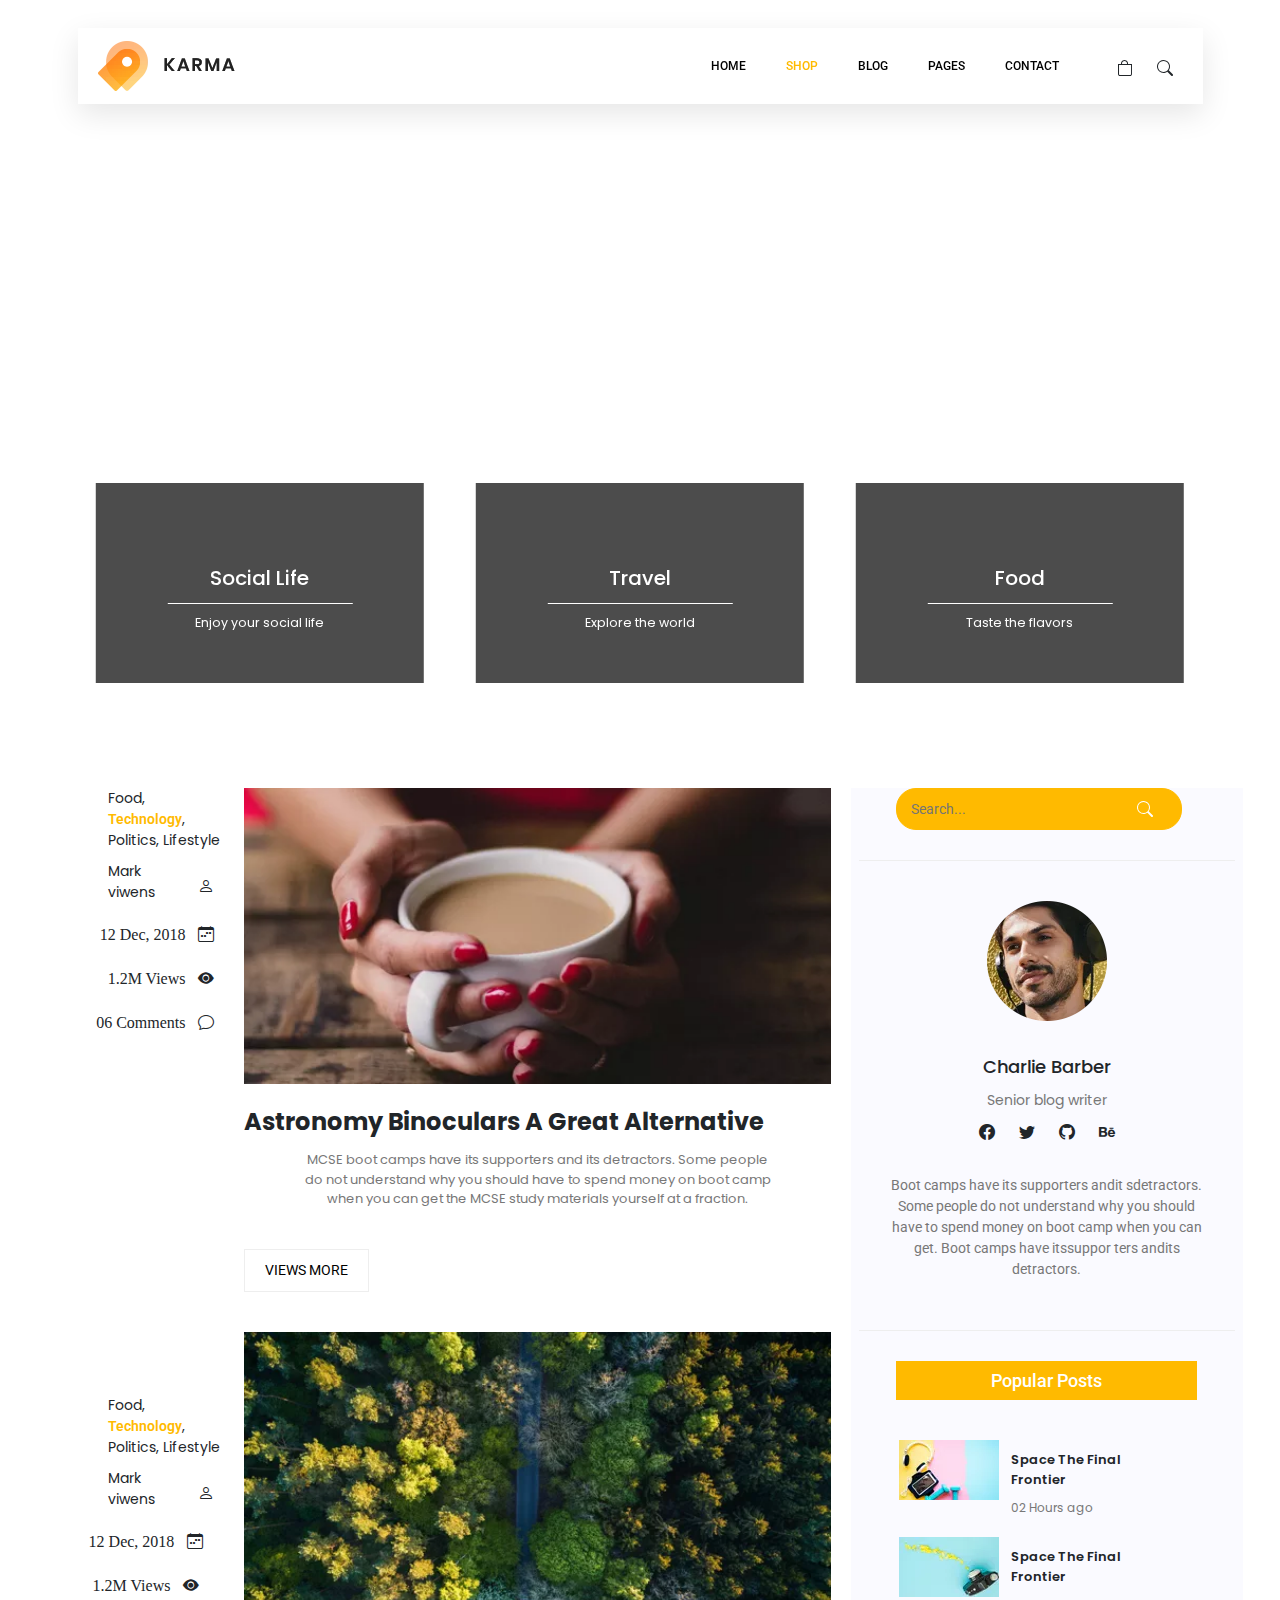
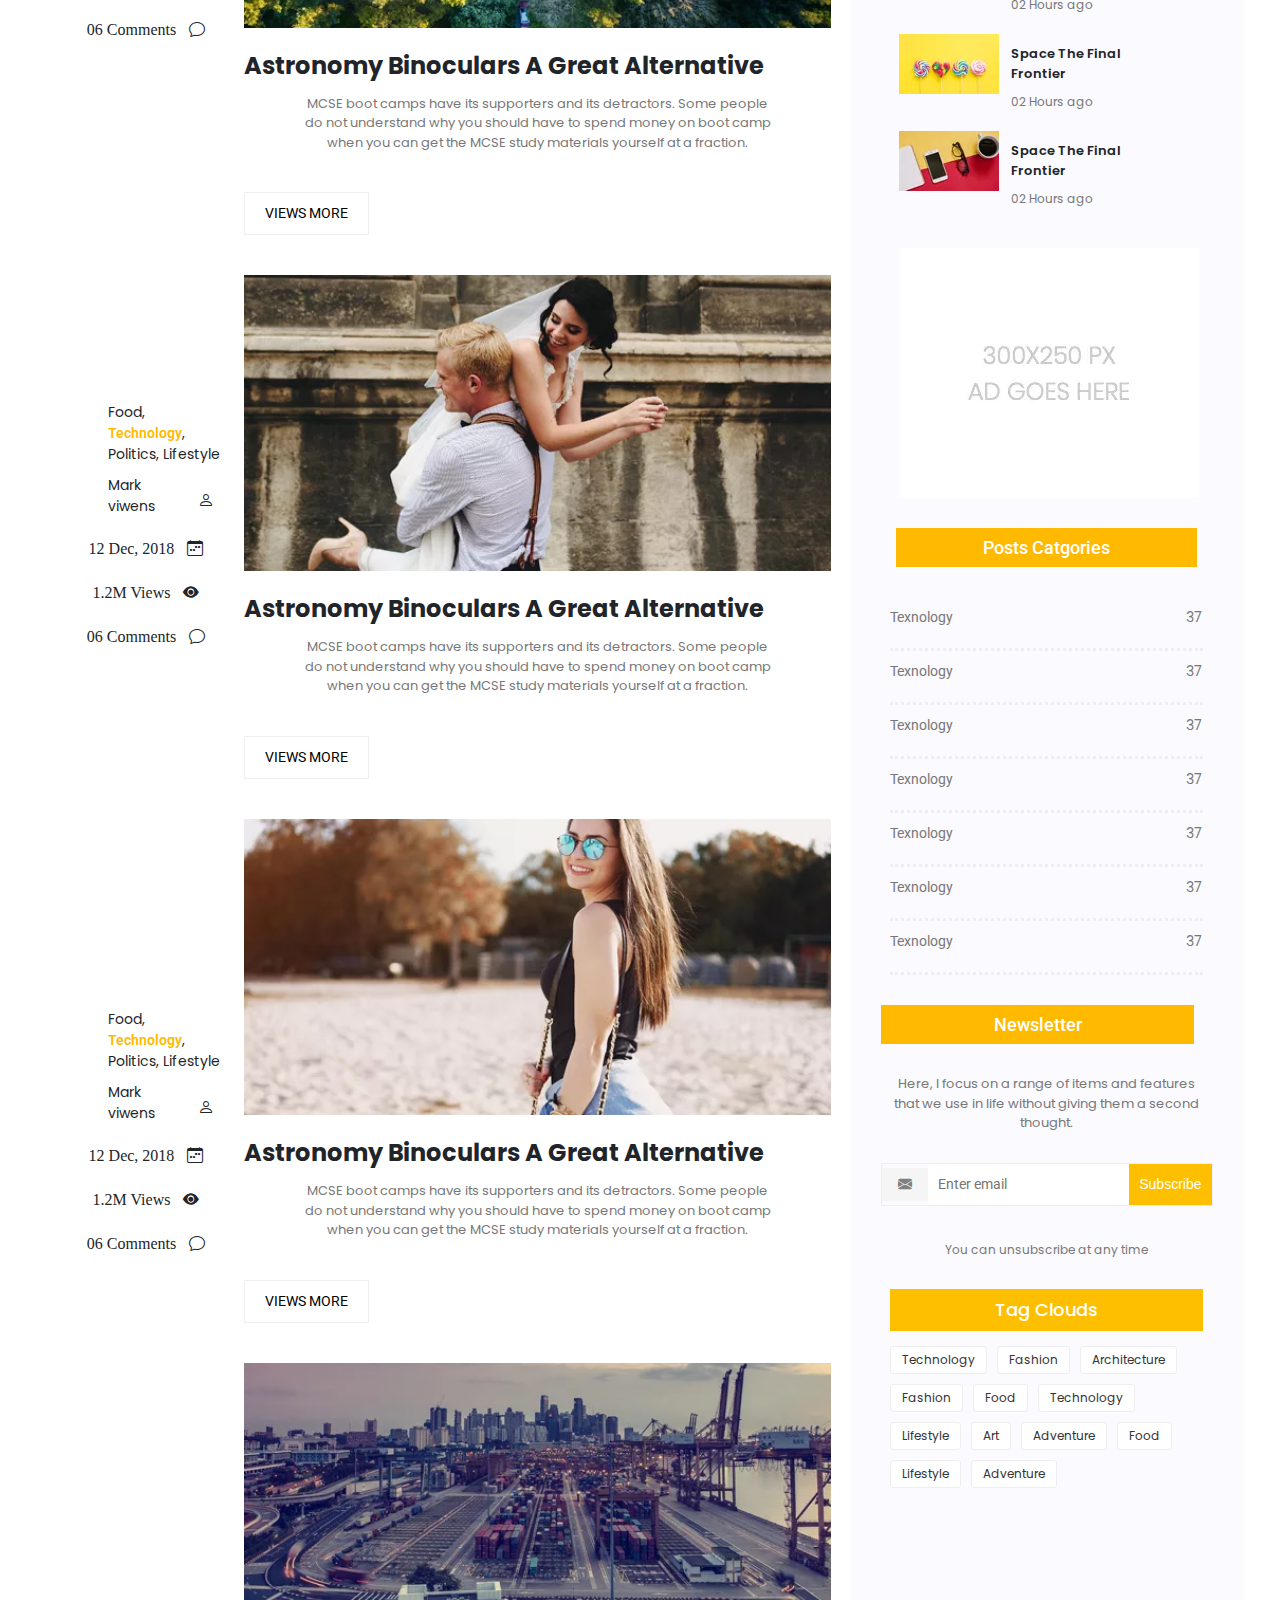
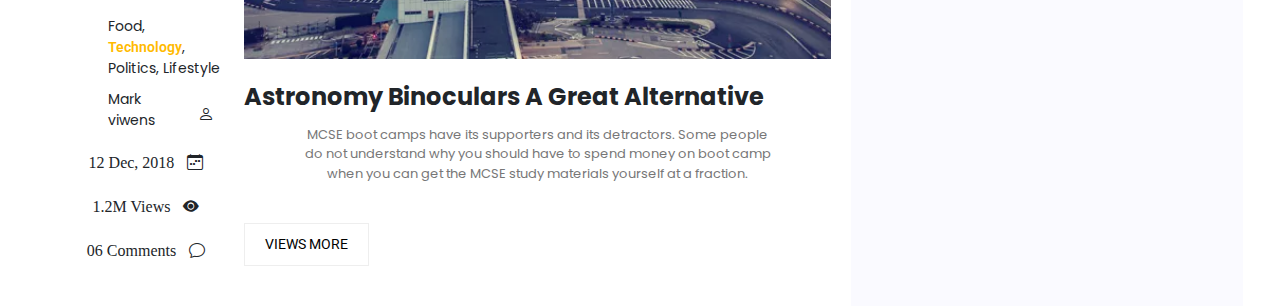
==== blog.html @ 343517af "added shop page" ====
<!DOCTYPE html>
<html lang="en">

<head>
    <meta charset="UTF-8">
    <meta name="viewport" content="width=device-width, initial-scale=1.0">
    <title>Document</title>
    <!-- fonts -->
    <link rel="preconnect" href="https://fonts.googleapis.com">
    <link rel="preconnect" href="https://fonts.gstatic.com" crossorigin>
    <link
        href="https://fonts.googleapis.com/css2?family=Cardo:ital,wght@0,400;0,700;1,400&family=Inter:ital,opsz,wght@0,14..32,100..900;1,14..32,100..900&family=Poppins:ital,wght@0,100;0,200;0,300;0,400;0,500;0,600;0,700;0,800;0,900;1,100;1,200;1,300;1,400;1,500;1,600;1,700;1,800;1,900&family=Roboto:ital,wght@0,100;0,300;0,400;0,500;0,700;0,900;1,100;1,300;1,400;1,500;1,700;1,900&display=swap"
        rel="stylesheet">
    <!-- poppins -->
    <link rel="preconnect" href="https://fonts.googleapis.com">
    <link rel="preconnect" href="https://fonts.gstatic.com" crossorigin>
    <link
        href="https://fonts.googleapis.com/css2?family=Cardo:ital,wght@0,400;0,700;1,400&family=Inter:ital,opsz,wght@0,14..32,100..900;1,14..32,100..900&family=Poppins:ital,wght@0,100;0,200;0,300;0,400;0,500;0,600;0,700;0,800;0,900;1,100;1,200;1,300;1,400;1,500;1,600;1,700;1,800;1,900&display=swap"
        rel="stylesheet">



    <link rel="stylesheet" href="https://cdn.jsdelivr.net/npm/bootstrap-icons@1.11.3/font/bootstrap-icons.min.css">
    <link href="https://cdn.jsdelivr.net/npm/bootstrap@5.3.3/dist/css/bootstrap.min.css" rel="stylesheet"
        integrity="sha384-QWTKZyjpPEjISv5WaRU9OFeRpok6YctnYmDr5pNlyT2bRjXh0JMhjY6hW+ALEwIH" crossorigin="anonymous">
    <link rel="stylesheet" href="./assets/css/main.css">

</head>

<body>
    <header class="shop-header">
        <nav>
            <div class="container">
                <nav class="navbar navbar-expand-lg navbar-light bg-light header-nav-menu d-flex align-items-center">
                    <a class="navbar-brand" href="">
                        <img src="./assets/icons/logo.png.webp" alt="">
                    </a>

                    <button class="navbar-toggler" type="button" data-bs-toggle="collapse"
                        data-bs-target="#navbarNavDropdown" aria-controls="navbarNavDropdown" aria-expanded="false"
                        aria-label="Toggle navigation">
                        <span class="navbar-toggler-icon"></span>
                    </button>

                    <div class="collapse navbar-collapse" id="navbarNavDropdown">
                        <ul class="navbar-nav ms-auto">
                            <li class="nav-item ">
                                <a class="nav-link " href="index.html">Home</a>
                            </li>
                            <li class="nav-item dropdown">
                                <a class="nav-link dropdown-toggle active" href="#" id="navbarDropdownMenuLink"
                                    data-bs-toggle="dropdown" aria-expanded="false">
                                    Shop
                                </a>
                                <ul class="dropdown-menu" aria-labelledby="navbarDropdownMenuLink">
                                    <li><a class="dropdown-item " href="shopcategory.html">SHOP CATEGORY</a></li>
                                    <li><a class="dropdown-item" href="productdetails.html">Product Details</a></li>

                                </ul>
                            </li>
                            <li class="nav-item">
                                <a class="nav-link" href="">Blog</a>
                            </li>
                            <li class="nav-item dropdown">
                                <a class="nav-link dropdown-toggle" href="#" id="navbarDropdownMenuLink"
                                    data-bs-toggle="dropdown" aria-expanded="false">
                                    Pages
                                </a>
                                <ul class="dropdown-menu" aria-labelledby="navbarDropdownMenuLink">
                                    <li><a class="dropdown-item" href="login.html">Login</a></li>
                                    <li><a class="dropdown-item" href="#">Another action</a></li>
                                    <li><a class="dropdown-item" href="#">Something else here</a></li>
                                </ul>
                            </li>
                            <li class="nav-item">
                                <a class="nav-link" href="contact.html">Contact</a>
                            </li>
                            <div class="nav-icons">
                                <i class="bi bi-bag"></i>
                                <i class="bi bi-search"></i>
                            </div>

                        </ul>
                    </div>
                </nav>
            </div>
        </nav>
        <section id="hero">
            <div class="container">
                <div class="hero">
                    <div class="row">
                        <div class="col-8">

                        </div>
                        <div class="col-4 hero-text ">
                            <h2>Blog Page</h2>
                            <div class="hero-links">
                                <a href="index.html">Home</a>
                                <i class="bi bi-arrow-right"></i>
                                <a href="blog.html">Blog</a>


                            </div>
                        </div>
                    </div>

                </div>
            </div>

        </section>

    </header>


    <main>
        <section id="blog-images">
            <div class="container">
                <div class="blog-images">
                    <div class="blog-images-box">
                        <div class="blog-images-text">
                            <p>Social Life</p>
                            <p>Enjoy your social life</p>
                        </div>
                    </div>
                    <div class="blog-images-box">
                        <div class="blog-images-text">
                            <p>Travel</p>
                            <p>Explore the world</p>
                        </div>
                    </div>
                    <div class="blog-images-box">
                        <div class="blog-images-text">
                            <p>Food</p>
                            <p>Taste the flavors</p>
                        </div>
                    </div>
                </div>
            </div>
        </section>

        <section class="blog-inner">
            <div class="container">
                <div class="blog-pages-inner">
                    <div class="blog-pages-inner-left">
                        <div class="blog-pages-inner-left-left-side">
                            <p>
                                Food, <a href="">Technology</a>, Politics, Lifestyle
                            </p>
                            <div class="blog-icon">
                                <p>Mark viwens </p>
                                <i class="bi bi-person"></i>
                            </div>
                            <div class="blog-icon">
                                12 Dec, 2018
                                <i class="bi bi-calendar-week"></i>
                            </div>
                            <div class="blog-icon">
                                1.2M Views
                                <i class="bi bi-eye-fill"></i>
                            </div>
                            <div class="blog-icon">
                                06 Comments
                                <i class="bi bi-chat"></i>
                            </div>


                            <div class="left-side-withicon" style="margin-top: 35rem;">
                                <p>
                                    Food, <a href="">Technology</a>, Politics, Lifestyle
                                </p>
                                <div class="blog-icon">
                                    <p>Mark viwens </p>
                                    <i class="bi bi-person"></i>
                                </div>
                                <div class="blog-icon">
                                    12 Dec, 2018
                                    <i class="bi bi-calendar-week"></i>
                                </div>
                                <div class="blog-icon">
                                    1.2M Views
                                    <i class="bi bi-eye-fill"></i>
                                </div>
                                <div class="blog-icon">
                                    06 Comments
                                    <i class="bi bi-chat"></i>
                                </div>


                            </div>
                            <div class="left-side-withicon" style="margin-top: 35rem;">
                                <p>
                                    Food, <a href="">Technology</a>, Politics, Lifestyle
                                </p>
                                <div class="blog-icon">
                                    <p>Mark viwens </p>
                                    <i class="bi bi-person"></i>
                                </div>
                                <div class="blog-icon">
                                    12 Dec, 2018
                                    <i class="bi bi-calendar-week"></i>
                                </div>
                                <div class="blog-icon">
                                    1.2M Views
                                    <i class="bi bi-eye-fill"></i>
                                </div>
                                <div class="blog-icon">
                                    06 Comments
                                    <i class="bi bi-chat"></i>
                                </div>


                            </div>
                            <div class="left-side-withicon" style="margin-top: 35rem;">
                                <p>
                                    Food, <a href="">Technology</a>, Politics, Lifestyle
                                </p>
                                <div class="blog-icon">
                                    <p>Mark viwens </p>
                                    <i class="bi bi-person"></i>
                                </div>
                                <div class="blog-icon">
                                    12 Dec, 2018
                                    <i class="bi bi-calendar-week"></i>
                                </div>
                                <div class="blog-icon">
                                    1.2M Views
                                    <i class="bi bi-eye-fill"></i>
                                </div>
                                <div class="blog-icon">
                                    06 Comments
                                    <i class="bi bi-chat"></i>
                                </div>


                            </div>
                            <div class="left-side-withicon" style="margin-top: 35rem;">
                                <p>
                                    Food, <a href="">Technology</a>, Politics, Lifestyle
                                </p>
                                <div class="blog-icon">
                                    <p>Mark viwens </p>
                                    <i class="bi bi-person"></i>
                                </div>
                                <div class="blog-icon">
                                    12 Dec, 2018
                                    <i class="bi bi-calendar-week"></i>
                                </div>
                                <div class="blog-icon">
                                    1.2M Views
                                    <i class="bi bi-eye-fill"></i>
                                </div>
                                <div class="blog-icon">
                                    06 Comments
                                    <i class="bi bi-chat"></i>
                                </div>


                            </div>
                        </div>

                        <div class="blog-pages-inner-right-side">
                            <div class="top">
                                <img src="./assets/images/blogpage-1.jpg.webp" alt="">
                                <div class="blog-text">
                                    <p class="blog-header">


                                        Astronomy Binoculars A Great Alternative
                                    </p>
                                    <div class="p-desc">
                                        MCSE boot camps have its supporters and its detractors. Some people do not
                                        understand why you should have to spend money on boot camp when you can get the
                                        MCSE study materials yourself at a fraction.
                                    </div>
                                    <button class="blog-btn">
                                        Views more
                                    </button>
                                </div>
                            </div>

                            <div class="top">
                                <img src="./assets/images/blogpage-2.jpg.webp" alt="">
                                <div class="blog-text">
                                    <p class="blog-header">


                                        Astronomy Binoculars A Great Alternative
                                    </p>
                                    <div class="p-desc">
                                        MCSE boot camps have its supporters and its detractors. Some people do not
                                        understand why you should have to spend money on boot camp when you can get the
                                        MCSE study materials yourself at a fraction.
                                    </div>
                                    <button class="blog-btn">
                                        Views more
                                    </button>
                                </div>
                            </div>
                            <div class="top">
                                <img src="./assets/images/m-blog-3.jpg.webp" alt="">
                                <div class="blog-text">
                                    <p class="blog-header">


                                        Astronomy Binoculars A Great Alternative
                                    </p>
                                    <div class="p-desc">
                                        MCSE boot camps have its supporters and its detractors. Some people do not
                                        understand why you should have to spend money on boot camp when you can get the
                                        MCSE study materials yourself at a fraction.
                                    </div>
                                    <button class="blog-btn">
                                        Views more
                                    </button>
                                </div>
                            </div>
                            <div class="top">
                                <img src="./assets/images/m-blog-4.jpg.webp" alt="">
                                <div class="blog-text">
                                    <p class="blog-header">


                                        Astronomy Binoculars A Great Alternative
                                    </p>
                                    <div class="p-desc">
                                        MCSE boot camps have its supporters and its detractors. Some people do not
                                        understand why you should have to spend money on boot camp when you can get the
                                        MCSE study materials yourself at a fraction.
                                    </div>
                                    <button class="blog-btn">
                                        Views more
                                    </button>
                                </div>
                            </div>
                            <div class="top">
                                <img src="./assets/images/m-blog-5.jpg.webp" alt="">
                                <div class="blog-text">
                                    <p class="blog-header">


                                        Astronomy Binoculars A Great Alternative
                                    </p>
                                    <div class="p-desc">
                                        MCSE boot camps have its supporters and its detractors. Some people do not
                                        understand why you should have to spend money on boot camp when you can get the
                                        MCSE study materials yourself at a fraction.
                                    </div>
                                    <button class="blog-btn">
                                        Views more
                                    </button>
                                </div>
                            </div>
                        </div>
                    </div>
                    <div class="blog-pages-inner-right">

                        <div class="container">
                            <div class="search-container">
                                <input type="text" placeholder="Search..." class="search">
                                <svg xmlns="http://www.w3.org/2000/svg" width="16" height="16" fill="currentColor"
                                    class="bi bi-search search-icon" viewBox="0 0 16 16">
                                    <path
                                        d="M11.742 10.344a6.5 6.5 0 1 0-1.397 1.398h-.001q.044.06.098.115l3.85 3.85a1 1 0 0 0 1.415-1.414l-3.85-3.85a1 1 0 0 0-.115-.1zM12 6.5a5.5 5.5 0 1 1-11 0 5.5 5.5 0 0 1 11 0" />
                                </svg>
                            </div>
                            <div class="right-side-cart">


                                <img src="./assets/images/rightside1.png.webp" alt="">
                                <p class="right-name">Charlie Barber</p>
                                <p class="right-desc">Senior blog writer</p>
                                <div class="right-side-icons">
                                    <i class="bi bi-facebook"></i>
                                    <i class="bi bi-twitter"></i>
                                    <i class="bi bi-github"></i>
                                    <i class="bi bi-behance"></i>
                                </div>
                                <p class="right-subtitle">Boot camps have its supporters andit sdetractors. Some people
                                    do not understand why you should have to spend money on boot camp when you can get.
                                    Boot camps have itssuppor ters andits detractors.</p>
                            </div>
                            <button class=" sendbtn buttonsqr popularbtn">Popular Posts</button>
                            <div class="row popularrow">
                                <div class="col-4">
                                    <img src="./assets/images/post1.jpg.webp" alt="">
                                </div>
                                <div class="col-7">
                                    <p>Space The Final Frontier</p>
                                    <p>02 Hours ago</p>
                                </div>
                            </div>
                            <div class="row popularrow">
                                <div class="col-4">
                                    <img src="./assets/images/post2.jpg.webp" alt="">
                                </div>
                                <div class="col-7">
                                    <p>Space The Final Frontier</p>
                                    <p>02 Hours ago</p>
                                </div>
                            </div>
                            <div class="row popularrow">
                                <div class="col-4">
                                    <img src="./assets/images/post3.jpg.webp" alt="">
                                </div>
                                <div class="col-7">
                                    <p>Space The Final Frontier</p>
                                    <p>02 Hours ago</p>
                                </div>
                            </div>
                            <div class="row popularrow">
                                <div class="col-4">
                                    <img src="./assets/images/post4.jpg.webp" alt="">
                                </div>
                                <div class="col-7">
                                    <p>Space The Final Frontier</p>
                                    <p>02 Hours ago</p>
                                </div>
                            </div>
                            <div class="row popularrow mt-5">
                                <img src="./assets/images/add.jpg.webp" alt="">
                            </div>
                            <button class=" sendbtn buttonsqr popularbtn"> Posts Catgories</button>

                        </div>
                        <div class="row  countrow">
                            <div class="col-6">
                                <a href="">Texnology</a>
                            </div>
                            <div class="col-6 count">
                                <p>37</p>
                            </div>

                        </div>
                        <div class="row  countrow">
                            <div class="col-6">
                                <a href="">Texnology</a>
                            </div>
                            <div class="col-6 count">
                                <p>37</p>
                            </div>

                        </div>
                        <div class="row  countrow">
                            <div class="col-6">
                                <a href="">Texnology</a>
                            </div>
                            <div class="col-6 count">
                                <p>37</p>
                            </div>

                        </div>
                        <div class="row  countrow">
                            <div class="col-6">
                                <a href="">Texnology</a>
                            </div>
                            <div class="col-6 count">
                                <p>37</p>
                            </div>

                        </div>
                        <div class="row  countrow">
                            <div class="col-6">
                                <a href="">Texnology</a>
                            </div>
                            <div class="col-6 count">
                                <p>37</p>
                            </div>

                        </div>
                        <div class="row  countrow">
                            <div class="col-6">
                                <a href="">Texnology</a>
                            </div>
                            <div class="col-6 count">
                                <p>37</p>
                            </div>

                        </div>
                        <div class="row  countrow">
                            <div class="col-6">
                                <a href="">Texnology</a>
                            </div>
                            <div class="col-6 count">
                                <p>37</p>
                            </div>

                        </div>
                        <button class=" sendbtn buttonsqr popularbtn ms-5" > Newsletter</button>

                        <div class="p-desc">
                            Here, I focus on a range of items and features that we use in life without giving them a second thought.
                        </div>

                        <div class="container-sub">
                            <div class="subscribe">
                                <div class="input-container m-5">
                                    <span class="icon"><i class="bi bi-envelope-fill"></i></span>
                                    <input type="email" placeholder="Enter email" />
                                    <button>Subscribe</button>
                                </div>
                              
                                <p>You can unsubscribe at any time</p>
                            </div>
                            <div class="tag-clouds">
                                <h2>Tag Clouds</h2>
                                <div class="tags">
                                    <span>Technology</span>
                                    <span>Fashion</span>
                                    <span>Architecture</span>
                                    <span>Fashion</span>
                                    <span>Food</span>
                                    <span>Technology</span>
                                    <span>Lifestyle</span>
                                    <span>Art</span>
                                    <span>Adventure</span>
                                    <span>Food</span>
                                    <span>Lifestyle</span>
                                    <span>Adventure</span>
                                </div>
                            </div>
                        </div>
                    </div>

                </div>
            </div>
        </section>



    </main>
---- assets/css/main.css ----
* {
  margin: 0;
  padding: 0;
  box-sizing: border-box;
}

html {
  font-size: 62.5%;
  overflow-x: hidden;
}

body {
  font-family: "Raleway";
  font-size: 1.6rem;
}

p {
  font-family: "Poppins", sans-serif;
}

a {
  text-decoration: none;
  font-weight: 600;
  font-family: "Roboto", sans-serif;
  color: #000000;
  cursor: pointer;
}

ul {
  list-style: none;
}

figure {
  width: 100%;
  height: 100%;
  -o-object-fit: cover;
     object-fit: cover;
}

.icons {
  width: 2.1rem;
  height: 2.1rem;
  cursor: pointer;
}

input, textarea {
  border: none;
  border: 1px solid rgb(220, 220, 220);
}
input::-moz-placeholder, textarea::-moz-placeholder {
  font-family: "Roboto", sans-serif;
  font-size: 1.4rem;
}
input::placeholder, textarea::placeholder {
  font-family: "Roboto", sans-serif;
  font-size: 1.4rem;
}
input:focus, textarea:focus {
  outline: none;
}
input:focus::-moz-placeholder, textarea:focus::-moz-placeholder {
  color: transparent;
}
input:focus::placeholder, textarea:focus::placeholder {
  color: transparent;
}

h1 {
  font-size: 6rem;
  font-weight: 700;
  margin-bottom: 30px;
  margin-top: 1.5rem;
  font-family: "Poppins", sans-serif;
}

h2 {
  font-size: 3.6rem;
  margin-bottom: 30px;
  margin-top: 1.5rem;
  font-family: "Poppins", sans-serif;
  align-items: center;
}

h3 {
  font-size: 2.2rem;
  width: 25rem;
  text-align: center;
  margin-bottom: 30px;
  margin-top: 1.5rem;
  font-family: "Poppins", sans-serif;
  align-items: center;
  text-transform: uppercase;
}

h4 {
  color: white;
  font-size: 1.8rem;
  font-family: "Poppins", sans-serif;
  margin-bottom: 4rem;
}

p {
  font-size: 1.4rem;
}

.price-card {
  display: flex;
  gap: 2rem;
}

.price {
  font-weight: 600;
}

span {
  text-decoration: line-through;
  color: #D5D5D5;
  font-size: 1.6rem;
  font-weight: 600;
  font-family: "Poppins", sans-serif;
}

.activee {
  color: #ffba00;
}

.button {
  padding: 1rem 3rem;
  color: white;
  background: linear-gradient(90deg, #ffba00 0%, #ff6c00 100%);
  font-size: 1.8rem;
  margin-top: 4rem;
  border-radius: 3rem;
  border: 1px solid #ffba00;
  font-family: "Roboto", sans-serif;
  text-transform: uppercase;
}

.buttonsqr {
  padding: 1rem 3rem;
  color: white;
  background: linear-gradient(90deg, #ffba00 0%, #ff6c00 100%);
  font-size: 1.8rem;
  margin-top: 4rem;
  border: 1px solid #ffba00;
  font-family: "Roboto", sans-serif;
  text-transform: uppercase;
}

.blog-btn {
  background-color: transparent;
  border: 1px solid #EEEEEE;
  padding: 1rem 2rem;
  text-transform: uppercase;
  font-size: 1.4rem;
  margin: 4rem 0rem;
  font-family: "Roboto";
}

header {
  background-image: url(https://preview.colorlib.com/theme/karma/img/banner/banner-bg.jpg.webp);
  background-repeat: no-repeat;
  background-size: cover;
  background-position: 100%;
  background-position: center;
}

.shop-header {
  background-image: url(https://preview.colorlib.com/theme/karma/img/banner/banner-bg.jpg.webp);
  background-repeat: no-repeat;
  background-size: cover;
  background-position: 100%;
  background-position: center;
}

nav {
  padding-top: 4rem;
  position: sticky;
  top: -20px;
  text-transform: uppercase;
}

.navbar {
  display: flex;
  justify-content: center;
  align-items: center;
}

.navbar-nav {
  gap: 1rem;
}

.nav-link {
  font-size: 1.4rem;
}

.nav-link.dropdown-toggle::after {
  display: none !important;
}

.header-nav-menu {
  background-color: white !important;
  margin-top: 7rem;
  box-shadow: 0 10px 30px rgba(0, 0, 0, 0.1);
  padding: 1rem 2rem;
  justify-content: space-between;
  top: -82px;
  width: 100%;
}

.nav-item {
  margin-right: 20px;
}

.nav-icons {
  margin-top: 0.5rem;
  margin-left: 1.3rem;
}

.nav-link {
  font-size: 1.2rem;
  color: #000000 !important;
  font-weight: 500;
}
.nav-link:hover {
  color: #ffba00 !important;
  transition: all 0.3s;
}

.active {
  color: #ffba00 !important;
}

.dropdown-item {
  padding: 1.3rem 3.5rem !important;
  display: block;
  width: 100%;
  color: #ffba00 !important;
  font-size: 1.2rem;
  font-weight: 400;
  text-align: inherit;
  text-decoration: none;
  white-space: nowrap;
  background-color: transparent;
  border: 0;
  border-radius: var(--bs-dropdown-item-border-radius, 0);
  border: none;
  border-bottom: 1px solid #EEEEEE;
}

.dropdown-item:focus,
.dropdown-item:hover {
  background-color: #ffba00;
  color: white !important;
}

.nav-item.dropdown:hover .dropdown-menu {
  display: block;
  opacity: 1;
  visibility: visible;
  transition: all 0.3s ease;
}

.dropdown-menu {
  display: none;
  opacity: 0;
  visibility: hidden;
  position: absolute;
}

@media (max-width: 992px) {
  .shop-header {
    background: none;
    background-image: linear-gradient(90deg, #ffba00 0%, #ff6c00 100%) !important;
  }
  .col-5 {
    width: 100%;
  }
}
#footer {
  padding: 8rem 0rem;
  background-color: #222222;
}
#footer .container .footer {
  display: flex;
  width: 100%;
  justify-content: space-between;
}
#footer .container .footer p {
  color: #777777;
  font-size: 1.4rem !important;
}
#footer .container .footer .about-us {
  width: 30rem;
}
#footer .container .footer .newsletter-input {
  display: flex;
  gap: 0;
}
#footer .container .footer .newsletter {
  width: 30rem;
}
#footer .container .footer .newsletter input {
  padding: 0.7rem 0.5rem;
  width: 83%;
}
#footer .container .footer .newsletter button {
  background: linear-gradient(90deg, #ffba00 0%, #ff6c00 100%);
  padding: 0.7rem 0.4rem;
  border: 1px solid #ffba00;
}
#footer .container .footer .newsletter i {
  color: white;
}
#footer .container .footer .insta-images {
  display: flex;
  flex-wrap: wrap;
  justify-content: space-between;
  width: 28.5rem;
}
#footer .container .footer .insta-images figure {
  width: 5.8rem;
}
#footer .container .footer .insta-images figure img {
  width: 100%;
}
#footer .container .footer .follow .sosial-network i {
  cursor: pointer;
  color: white;
}
#footer .container .footer .follow .sosial-network i:hover {
  transition: all 0.3s;
  color: #ffba00;
}
#footer .container p {
  color: #777777;
  font-size: 1.4rem;
  margin-top: 4rem;
  text-align: center;
}
#footer .container p i {
  color: #ffba00;
}
#footer .container p a {
  color: #ffba00;
}

i {
  margin: 1rem;
}

.banner {
  display: flex;
  width: 95%;
  height: 40rem;
  margin: 0rem auto;
}

.banner-left-side {
  width: 45%;
}
.banner-left-side p {
  color: #777777;
}

.banner-right-side {
  width: 55%;
}
.banner-right-side figure img {
  width: 100%;
}

.bi-plus {
  color: white;
  font-size: 2.4rem;
}

.add {
  display: flex;
  justify-content: center;
  align-items: center;
  justify-content: flex-start;
  gap: 1rem;
}
.add .addicon {
  border-radius: 50%;
  display: flex;
  justify-content: center;
  align-items: center;
  padding: 1.5rem 0.3rem;
  height: 4.5rem;
  background: linear-gradient(90deg, #ffba00 0%, #ff6c00 100%);
}
.add p {
  color: #000000;
  font-size: 1.2rem;
  text-transform: uppercase;
  font-weight: 500;
}

.bi-truck {
  font-size: 2rem;
}

#support {
  padding: 8rem 0rem;
}

.support {
  display: flex;
  gap: 2rem;
  flex-wrap: wrap;
  padding: 3rem;
  box-shadow: 0 10px 30px rgba(0, 0, 0, 0.1);
  background-color: white;
}

.card {
  width: calc(25% - 2rem);
  border: none;
  border-radius: 0rem;
  border-right: 1px solid rgb(239, 237, 237);
  text-align: center;
}
.card i {
  font-size: 3.5rem;
}
.card i:hover {
  color: #777777;
}

#image-gallery .boxes {
  display: grid;
  gap: 3rem;
  grid-template-columns: 1fr 1fr 1fr 2fr;
  grid-template-rows: 1fr 1fr;
  grid-template-areas: "sport sport sneakers-white clock" "sportt sportred sportred clock";
}
#image-gallery .boxes .box {
  position: relative;
}
#image-gallery .boxes .box img {
  width: 100%;
  height: 100%;
  transition: filter 0.3s ease-in-out;
}
#image-gallery .boxes .box:hover img {
  filter: brightness(0.7);
}
#image-gallery .boxes .box::before {
  content: "";
  position: absolute;
  top: 0;
  left: 0;
  width: 100%;
  height: 100%;
  background-color: rgba(0, 0, 0, 0.9);
  opacity: 0;
  transition: opacity 0.3s ease;
}
#image-gallery .boxes .box:hover::before {
  opacity: 0.7;
}
#image-gallery .boxes .box .text {
  position: absolute;
  bottom: -50px;
  left: 50%;
  transform: translateX(-50%);
  color: white;
  font-weight: 700;
  text-align: center;
  font-size: 1.4rem;
  font-family: "Poppins", sans-serif;
  opacity: 0;
  transition: bottom 0.5s ease, opacity 0.5s ease;
}
#image-gallery .boxes .box:hover .text {
  bottom: 45%;
  opacity: 1;
}
#image-gallery .boxes .box:nth-child(1) {
  grid-area: sport;
}
#image-gallery .boxes .box:nth-child(2) {
  grid-area: sneakers-white;
}
#image-gallery .boxes .box:nth-child(3) {
  grid-area: sportt;
}
#image-gallery .boxes .box:nth-child(4) {
  grid-area: sportred;
}
#image-gallery .boxes .box:nth-child(5) {
  grid-area: clock;
}

#our-product {
  margin: 10rem 0rem;
}
#our-product .container .our-product h2:before {
  content: url(https://preview.colorlib.com/theme/karma/img/product/prev.png);
  margin-right: 1rem;
  opacity: 0.5;
}
#our-product .container .our-product h2:hover:before {
  opacity: 1;
}
#our-product .container .our-product h2:after {
  content: url(https://preview.colorlib.com/theme/karma/img/product/next.png);
  margin-left: 1rem;
  opacity: 0.5;
}
#our-product .container .our-product h2:hover:after {
  opacity: 1;
}
#our-product .container .our-product-text {
  max-width: 45%;
  text-align: center;
  display: flex;
  justify-content: center;
  align-items: center;
  flex-direction: column;
  margin: 0 auto;
}
#our-product .container .our-product-text p {
  color: #777777;
}
#our-product .container .our-product-cards {
  max-width: 100%;
  height: auto;
  margin-top: 5rem;
  display: flex;
  justify-content: center;
  align-items: center;
  flex-wrap: wrap;
  justify-content: start;
  gap: 2rem;
}
#our-product .container .our-product-cards .our-product-cards-card {
  width: calc(25% - 3rem);
}
#our-product .container .our-product-cards .our-product-cards-card figure {
  width: 100%;
}
#our-product .container .our-product-cards .our-product-cards-card figure img {
  width: 100%;
  -o-object-fit: cover;
     object-fit: cover;
}
#our-product .container .our-product-cards .our-product-cards-card p {
  font-size: 1.6rem;
  text-transform: uppercase;
  font-weight: 500;
}
#our-product .container .our-product-cards .our-product-cards-card-icon {
  font-size: 1.2rem;
  color: white;
  display: flex;
  justify-content: flex-start;
  align-items: flex-start row;
  flex-direction: row;
  gap: 3rem;
  gap: 0.3rem;
}
#our-product .container .our-product-cards .our-product-cards-card-icon div {
  padding: 0rem 0.2rem;
  background-color: #828BB2;
  border-radius: 50%;
  display: flex;
  justify-content: center;
  align-items: center;
}
#our-product .container .our-product-cards .our-product-cards-card-icon div:hover {
  background-image: linear-gradient(90deg, #ffba00 0%, #ff6c00 100%);
}

#shopnow .container-fluid .shopnow {
  display: flex;
  justify-content: center;
  align-items: center;
  gap: 6rem;
}
#shopnow .container-fluid .shopnow-leftside {
  color: white;
  width: 50%;
  height: 71rem;
  background-image: url(https://preview.colorlib.com/theme/karma/img/exclusive.jpg);
  background-repeat: no-repeat;
  background-size: cover;
}
#shopnow .container-fluid .shopnow-leftside-bannerr {
  width: 40rem;
  text-align: center;
  flex-direction: column;
  display: flex;
  justify-content: center;
  align-items: center;
  margin: 0 auto;
  padding: 20rem 0rem;
}
#shopnow .container-fluid .shopnow-leftside .support {
  width: 100%;
  border-radius: 1rem;
  padding: 1rem;
}
#shopnow .container-fluid .shopnow-leftside .support .shopcard {
  padding-right: 1rem;
}
#shopnow .container-fluid .shopnow-leftside .support .shopcard:nth-child(4) {
  border: none;
}
#shopnow .container-fluid .shopnow-leftside .support .shopcard .num {
  font-weight: 600;
  font-size: 2.5rem;
}
#shopnow .container-fluid .shopnow-rightside {
  width: 50%;
  padding: 10rem 0rem;
  display: flex;
  justify-content: center;
  align-items: center;
  background-color: #F9F9FF;
  flex-direction: column;
}
#shopnow .container-fluid .shopnow-rightside figure {
  width: 100%;
  height: 100%;
  text-align: center;
  -o-object-fit: cover;
     object-fit: cover;
}
#shopnow .container-fluid .shopnow-rightside figure::before {
  content: url(https://preview.colorlib.com/theme/karma/img/product/prev.png);
  opacity: 0.5;
}
#shopnow .container-fluid .shopnow-rightside figure:hover::before {
  opacity: 1;
  transition: all 0.3s;
}
#shopnow .container-fluid .shopnow-rightside figure::after {
  content: url(https://preview.colorlib.com/theme/karma/img/product/next.png);
  opacity: 0.5;
}
#shopnow .container-fluid .shopnow-rightside figure:hover::after {
  opacity: 1;
  transition: all 0.3s;
}
#shopnow .container-fluid .shopnow-rightside figure img {
  width: 50%;
  height: 40%;
}
#shopnow .container-fluid .shopnow-rightside i {
  color: white;
}

#brands {
  padding: 9rem 0rem;
}
#brands .container .brands {
  display: flex;
  justify-content: center;
  align-items: center;
  flex-wrap: wrap;
}
#brands .container .brands figure {
  width: calc(20% - 1rem);
  -o-object-fit: cover;
     object-fit: cover;
}
#brands .container .brands figure img {
  opacity: 0.5;
}
#brands .container .brands figure img:hover {
  opacity: 1;
  transition: all 0.3s;
}

#deals {
  padding: 10rem 0rem;
}
#deals .container .deals-header {
  display: flex;
  justify-content: center;
  align-items: center;
  flex-direction: column;
  max-width: 50rem;
  text-align: center;
  margin: 0 auto;
}
#deals .container .deals-header p {
  color: #777777;
}
#deals .container .deals .clock {
  width: 30%;
}
#deals .container .deals .clock figure img {
  width: 100%;
  height: 100%;
}
#deals .container .deals-cards {
  display: flex;
  margin-top: 5rem;
}
#deals .container .deals-cards-all {
  width: 70%;
  display: flex;
  flex-wrap: wrap;
}
#deals .container .deals-card {
  width: 33.3333333333%;
  flex-wrap: wrap;
  display: flex;
  gap: 3rem;
}
#deals .container .deals-card figure {
  width: calc(33.3333333333% - 3rem);
  height: 100%;
  -o-object-fit: cover;
     object-fit: cover;
}
#deals .container .deals-card figure img {
  width: 70px;
  height: 70px;
}
#deals .container .deals-card-text-p {
  font-weight: 500;
}
#deals .container .deals-card-text-p:hover {
  color: #ffba00;
  transition: all 0.3s;
}

#deals .container .deals-card {
  display: flex;
}

@media (max-width: 992px) {
  .our-product-cards-card {
    width: calc(50% - 2rem) !important;
  }
  .banner-right-side figure img {
    display: none;
  }
  .card {
    width: calc(50% - 2rem);
    border: none;
    flex-wrap: wrap;
  }
  h2 {
    font-size: 2.6rem;
  }
  #shopnow .container-fluid .shopnow {
    flex-direction: column;
    gap: 0;
  }
  #shopnow .container-fluid .shopnow-leftside {
    width: 100%;
  }
  #shopnow .container-fluid .shopnow-leftside .support {
    flex-wrap: nowrap;
  }
  #shopnow .container-fluid .shopnow-rightside {
    width: 100%;
  }
  .clock {
    display: none;
  }
  #deals .container .deals-cards-all {
    width: 100%;
  }
  #footer .container .footer {
    display: flex;
    width: 100%;
    gap: 6rem;
    flex-wrap: wrap;
    justify-content: flex-start;
  }
}
@media (max-width: 756px) {
  #deals .container .deals-card {
    width: 100%;
  }
  #deals .container .deals-card figure {
    width: -moz-fit-content;
    width: fit-content;
  }
  .our-product-cards-card {
    width: 100% !important;
  }
  #image-gallery .boxes {
    grid-template-columns: 1fr;
    grid-template-areas: "sport " "sneakers-white" "sportt" "sportred" "clock";
  }
  .banner {
    height: 50rem;
  }
  .our-product-text h2 {
    position: relative;
  }
  .our-product-text h2::after {
    position: absolute;
    top: -25px;
    right: 10px;
  }
  .our-product-text h2::before {
    position: absolute;
    top: -25px;
    left: 10px;
  }
  #footer .container .footer {
    display: block;
  }
  #footer .container .footer .about-us,
  #footer .container .footer .newsletter,
  #footer .container .footer .insta,
  #footer .container .footer .follow {
    width: 100%;
    margin-top: 3rem;
  }
  #footer .container .footer .insta-images {
    display: flex;
    flex-wrap: wrap;
    justify-content: space-between;
    width: 100%;
  }
  #footer .container .footer p {
    text-align: left;
  }
  #brands .container .brands {
    flex-direction: column;
    gap: 3rem;
  }
}
@media (max-width: 570px) {
  #shopnow .container-fluid .shopnow-leftside .support {
    width: 63%;
  }
  h1 {
    font-size: 3.5rem;
  }
  .banner-left-side {
    width: 100%;
  }
  .banner-right-side {
    display: none;
  }
  .container {
    width: 100%;
  }
  .card {
    width: 100%;
  }
  #footer .container p {
    text-align: start;
  }
  #shopnow .container-fluid .shopnow-leftside-bannerr {
    width: 100%;
  }
}
iframe {
  width: 100%;
  height: 60rem;
  padding: 10rem 0rem;
}

#sendmessage {
  padding: 7rem 0rem;
}
#sendmessage .container .sendmessage .row .col-lg-3 .info {
  margin-bottom: 2rem;
  display: flex;
  align-items: start;
  justify-content: flex-start;
  gap: 1rem;
}
#sendmessage .container .sendmessage .row .col-lg-3 .info-icon {
  font-size: 2.4rem;
  margin-bottom: 2rem;
  color: #ffba00;
}
#sendmessage .container .sendmessage .row .col-lg-3 .info-text h5 {
  font-family: "Poppins", sans-serif;
  font-size: 1.6rem;
  font-weight: 800;
}
#sendmessage .container .sendmessage .row .col-lg-3 .info-text a {
  font-family: "Poppins", sans-serif;
  font-size: 1.6rem;
  font-weight: 800;
  margin: 0px;
  padding: 0px;
}
#sendmessage .container .sendmessage .row .col-lg-3 .info-text p {
  color: #777777;
}
#sendmessage .container .sendmessage .row .col-5 input {
  margin-bottom: 1rem;
  width: 100%;
  display: block;
  padding: 0.7rem 2.5rem;
  border: none;
  border: 1px solid rgb(220, 220, 220);
}
#sendmessage .container .sendmessage .row .col-5 input::-moz-placeholder {
  font-family: Poppins, sans-serif;
  font-size: 1.4rem;
}
#sendmessage .container .sendmessage .row .col-5 input::placeholder {
  font-family: Poppins, sans-serif;
  font-size: 1.4rem;
}
#sendmessage .container .sendmessage .row .col-5 input:focus {
  outline: none;
}
#sendmessage .container .sendmessage .row .col-5 input:focus::-moz-placeholder {
  color: transparent;
}
#sendmessage .container .sendmessage .row .col-5 input:focus::placeholder {
  color: transparent;
}
#sendmessage .container .sendmessage .row .col-4 textarea {
  margin-bottom: 2rem;
  width: 100%;
  height: 14rem;
  display: block;
  padding: 0.7rem 2.5rem;
  border: none;
  border: 1px solid rgb(220, 220, 220);
}
#sendmessage .container .sendmessage .row .col-4 textarea::-moz-placeholder {
  font-family: Poppins, sans-serif;
  font-size: 1.4rem;
}
#sendmessage .container .sendmessage .row .col-4 textarea::placeholder {
  font-family: Poppins, sans-serif;
  font-size: 1.4rem;
}
#sendmessage .container .sendmessage .row .col-4 textarea:focus {
  outline: none;
}
#sendmessage .container .sendmessage .row .col-4 textarea:focus::-moz-placeholder {
  color: transparent;
}
#sendmessage .container .sendmessage .row .col-4 textarea:focus::placeholder {
  color: transparent;
}
#sendmessage .container .sendmessage .row .col-lg-2 button {
  width: 100%;
  padding: 1.5rem 2rem;
  font-size: 1.4rem;
  margin-top: 0rem;
  background: #ffba00 !important;
}
#sendmessage .container .sendmessage .rowbtn {
  justify-content: flex-end;
}

@media (max-width: 992px) {
  .col-4 {
    width: 100%;
  }
}
@media (max-width: 576px) {
  #sendmessage .container .sendmessage .row .col-lg-2 button {
    width: 50%;
  }
  .col-sm-1 {
    display: flex;
    justify-content: flex-end;
  }
}
#hero .container {
  color: white;
  padding-bottom: 8rem;
}
#hero .container .hero-text {
  color: white;
  display: flex;
  justify-content: start;
  align-items: start;
  flex-direction: column;
  padding-left: 8rem;
}
#hero .container .hero-text h2 {
  font-weight: 700;
}
#hero .container .hero-text .hero-links a {
  font-size: 1.2rem;
  color: white;
  font-weight: 400;
}
#hero .container .hero-text .hero-links i {
  font-size: 1.2rem;
}

#category {
  padding-top: 12rem;
}
#category .container .category .row .col-3 .category-part .filter .filter-p {
  color: #777777 !important;
  font-weight: 400;
}
#category .container .category .row .col-3 .category-part .filter .price-filter {
  font-size: 1.4rem;
  text-decoration: none;
  font-weight: 400;
}
#category .container .category .row .col-3 .category-part .filter:nth-child(2) {
  margin-top: 4rem;
  border: none;
  border-bottom: 1px solid #EEEEEE;
  padding-bottom: 2rem;
}
#category .container .category .row .col-3 .category-part .filter p {
  padding: 2rem 3rem;
  color: white;
}
#category .container .category .row .col-3 .category-part .filter h5 {
  padding: 2rem 3rem;
  font-size: 1.4rem;
  text-transform: uppercase;
  font-family: "Poppins", sans-serif;
  font-weight: 700;
}
#category .container .category .row .col-3 .category-part .filter .list li {
  padding: 1rem 2.5rem;
  border: none;
  border-bottom: 1px solid #EEEEEE;
}
#category .container .category .row .col-3 .category-part .filter .list li a {
  font-weight: 400;
  font-size: 1.4rem;
}
#category .container .category .row .col-3 .category-part .filter .list li a:hover {
  color: #ffba00;
  transition: all 0.3s;
}
#category .container .category .row .col-3 .category-part .filter .list li span {
  text-decoration: none;
  font-weight: 400;
  font-size: 1.4rem;
  margin-left: 1rem;
}
#category .container .category .row .col-3 .category-part .filter .form-check {
  padding-top: 1.5rem;
}
#category .container .category .row .col-3 .category-part .filter .form-check .form-check-input:checked {
  background-color: #ffba00;
  border-color: #ffba00;
}
#category .container .category .row .col-3 .category-part .filter .form-check .form-check-input:focus {
  border-color: rgba(241, 166, 25, 0.502);
  outline: 0;
  transition: box-shadow 1s ease, border-color 0.3s ease;
  box-shadow: 0 0 0 0.7rem rgba(253, 185, 13, 0.25);
}
#category .container .category .row .col-3 .category-part .filter .form-check .form-check-input:focus:not(:focus-visible) {
  transition: box-shadow 1s ease-in;
}
#category .container .category .row .col-3 .category-part .filter .form-check input {
  margin-left: 1.5rem;
  margin-top: 1rem;
}
#category .container .category .row .col-3 .category-part .filter .form-check label {
  margin-left: 1rem;
  padding: 0.3rem 0rem;
  cursor: pointer;
  color: #777777;
}
#category .container .category .row .col-9 .category-header {
  padding: 1.2rem 2rem;
  background-color: #828bb3;
}
#category .container .category .row .col-9 .category-header .form-select {
  padding: 0.8rem 1rem;
  border-radius: 0px;
  font-size: 1.2rem;
  font-family: "Poppins", sans-serif;
  color: #777777;
}
#category .container .category .row .col-4 {
  flex: 1 1 auto;
  align-items: flex-end;
  width: 41.66666667%;
  justify-content: flex-end;
  align-items: flex-end;
  display: flex;
}
#category .container .category .row .col-4 .pagination a {
  font-weight: 400;
  background-color: white;
  float: left;
  padding: 4px 12px;
  text-decoration: none;
  transition: background-color 0.3s;
  font-size: 1.7rem;
}
#category .container .category .row .col-4 .pagination a i {
  margin: 0 !important;
  font-size: 1.3rem !important;
}
#category .container .category .row .col-4 .empty {
  font-weight: 700 !important;
  padding-bottom: 40%;
  background-color: transparent !important;
}
#category .container .category .row .col-4 .empty:hover {
  background-color: transparent !important;
}
#category .container .category .row .col-4 .pagination a.active {
  background: linear-gradient(90deg, #ffba00 0%, #ff6c00 100%);
  color: white !important;
}
#category .container .category .row .col-4 .pagination a:hover:not(.active):not(.empty) {
  background: linear-gradient(90deg, #ffba00 0%, #ff6c00 100%);
  color: white !important;
}

.shop-product {
  margin: 3rem auto !important;
}
.shop-product .shop-cards {
  margin-top: 0px !important;
}

.card-width {
  width: calc(33.33% - 2rem) !important;
  max-width: 100%;
  height: auto;
  margin-top: 5rem;
  display: flex;
  justify-content: center;
  align-items: center;
  flex-wrap: wrap;
  justify-content: start;
  gap: 2rem;
}

#our-product .container .our-product-cards {
  gap: 3rem;
}

.card-width {
  width: calc(33.3333333333% - 2rem);
}

@media (max-width: 992px) {
  hero-text {
    color: white;
    display: flex;
    justify-content: start;
    align-items: start;
    flex-direction: column;
    padding-left: 8rem;
  }
}
@media (max-width: 883px) {
  #category .container .category .row .col-3 {
    width: 33.3333%;
  }
  #category .container .category .row .col-9 {
    width: 66.6666%;
  }
  #category .container .category .row .col-4 {
    align-self: flex-start;
    justify-content: flex-start;
    margin-top: 3rem;
  }
}
@media (max-width: 768px) {
  #category .container .category .row {
    flex-direction: column;
  }
  #category .container .category .row .col-3,
  #category .container .category .row .col-9 {
    width: 100%;
    padding: 0;
  }
  #category .container .category .row .col-3 {
    margin-bottom: 2rem;
  }
  .card-width {
    width: 100% !important;
  }
}
#login {
  padding: 8rem 0rem;
}
#login .container .login {
  display: flex;
}
#login .container .login .login-left-side {
  width: 50%;
  background-image: linear-gradient(rgba(0, 0, 0, 0.5), rgba(0, 0, 0, 0.5)), url("https://preview.colorlib.com/theme/karma/img/login.jpg");
  background-repeat: no-repeat;
  background-size: cover;
  padding: 10rem 0rem;
}
#login .container .login .login-left-side h3 {
  font-size: 2.2rem;
  margin-top: 5rem;
  text-transform: none;
  margin-bottom: 0px;
}
#login .container .login .login-left-side .left-side-desc {
  font-size: 1.2rem;
  margin-top: 3rem;
}
#login .container .login .login-left-side .btn-p {
  padding: 0.4rem 2rem !important;
  font-size: 1.5rem !important;
}
#login .container .login .login-left-side-text {
  display: flex;
  justify-content: center;
  align-items: center;
  flex-direction: column;
  max-width: 60%;
  text-align: center;
  color: white;
  margin: 0rem auto;
}
#login .container .login-right-side {
  padding-top: 10rem;
  padding-bottom: 4rem;
  width: 50%;
  box-shadow: 0px 10px 30px 0px rgba(0, 0, 0, 0.07);
}
#login .container .login-right-side-text {
  display: flex;
  gap: 1.7rem;
  justify-content: start;
  justify-content: start;
  flex-direction: column;
  width: 75%;
  margin: 0 auto;
}
#login .container .login-right-side-text p {
  text-align: center;
  text-transform: uppercase;
  font-size: 2.5rem;
}
#login .container .login-right-side-text a {
  color: #777777 !important;
  display: block;
  text-align: center;
  font-weight: 400;
}

.login-right-side input[type=password],
.login-right-side input[type=text] {
  width: 100%;
  display: block;
  padding: 1.2rem 2.5rem;
  border: none;
  border-bottom: 1px solid grey;
}
.login-right-side input[type=password]:focus,
.login-right-side input[type=text]:focus {
  outline: none;
}
.login-right-side input[type=password]:focus ::-moz-placeholder, .login-right-side input[type=text]:focus ::-moz-placeholder {
  display: none;
}
.login-right-side input[type=password]:focus ::placeholder,
.login-right-side input[type=text]:focus ::placeholder {
  display: none;
}

.login-right-side input[type=form-check] {
  margin-top: 4rem;
}

label {
  font-family: "Poppins", sans-serif;
  font-size: 1.4rem;
  color: #777777;
}

@media (max-width: 992px) {
  #login .container .login {
    flex-direction: column;
  }
  #login .container .login .login-left-side {
    width: 100%;
  }
  #login .container .login-right-side {
    width: 100%;
  }
}
#product-details {
  padding: 8rem 0rem;
}
#product-details .container .product-details {
  display: flex;
  gap: 3rem;
  height: 58rem;
}
#product-details .container .product-details-left {
  width: 100%;
  height: 55rem;
  position: relative;
  background-image: url(https://preview.colorlib.com/theme/karma/img/category/s-p1.jpg);
  background-repeat: no-repeat;
  background-size: cover;
}
#product-details .container .product-details-left figure {
  width: 100%;
  -o-object-fit: cover;
     object-fit: cover;
}
#product-details .container .product-details-left figure img {
  width: 40px;
  position: absolute;
  top: 50%;
  right: 5%;
  cursor: pointer;
}
#product-details .container .product-details-right {
  margin-left: 6rem;
  width: 87%;
}
#product-details .container .product-details-right .product-right-side {
  width: 90%;
  margin: 0 auto;
  padding-top: 5rem;
}
#product-details .container .product-details-right .product-right-side .details-text {
  font-size: 2.3rem;
  font-weight: 500;
}
#product-details .container .product-details-right .product-right-side .details-price {
  color: #ffba00;
  font-size: 2.4rem;
  font-weight: 700;
}
#product-details .container .product-details-right .product-right-side table tr td {
  padding: 0.7rem 3rem 0.7rem 0rem;
}
#product-details .container .product-details-right .product-right-side table tr td a {
  font-weight: 400;
  font-size: 1.4rem;
}
#product-details .container .product-details-right .product-right-side .details-desc {
  padding-top: 2rem;
  color: #777777;
  margin-top: 2rem;
  border: none;
  border-top: 1px solid #EEEEEE;
  padding-bottom: 3rem;
  font-size: 1.3rem;
}
#product-details .container .product-details-right .product-right-side .details-num-text {
  text-decoration: none;
  font-weight: light;
  color: #777777;
  font-size: 1.4rem;
}
#product-details .container .product-details-right .product-right-side .details-num input {
  width: 6rem;
  border: 1px solid #EEEEEE;
  padding-left: 1rem;
  margin-left: 3rem;
}
#product-details .container .product-details-right .product-right-side .details-num input::-moz-placeholder {
  color: black;
}
#product-details .container .product-details-right .product-right-side .details-num input::placeholder {
  color: black;
}
#product-details .container .product-details-right .product-right-side .details-num .always-visible::-webkit-outer-spin-button,
#product-details .container .product-details-right .product-right-side .details-num .always-visible::-webkit-inner-spin-button {
  opacity: 1;
}

.details-btn {
  border-radius: 0.4rem;
  padding: 1rem 4rem;
  font-size: 1.4rem;
  display: inline;
}

.details-icon-btn {
  display: flex;
  justify-content: center;
  align-items: center;
  gap: 1rem;
  justify-content: start;
}
.details-icon-btn .detail-card-icons {
  display: flex;
  margin-top: 3.3rem;
  gap: 1rem;
}
.details-icon-btn .detail-card-icons div {
  background-color: #828BB2;
  padding: 0.7rem 0.4rem;
  border-radius: 100%;
}
.details-icon-btn .detail-card-icons div i {
  color: white;
  font-size: 1.2rem;
}
.details-icon-btn .detail-card-icons div:hover {
  background: linear-gradient(90deg, #ffba00 0%, #ff6c00 100%);
  transition: all 0.3s;
}

@media (max-width: 992px) {
  #product-details .container .product-details {
    flex-direction: column;
  }
  #product-details .container .product-details-left figure {
    height: 59rem;
  }
  #product-details .container .product-details-right {
    margin-left: 0rem;
  }
}
.product-inner {
  padding: 8rem 0rem;
}
.product-inner-header {
  margin-bottom: 2rem;
  background-color: #E8F0F2;
}
.product-inner-header .row {
  justify-content: center;
}
.product-inner-header .row .col-8 {
  width: 100%;
  text-align: center;
}
.product-inner-header .row .col-8 .col-2 {
  width: 150px;
}
.product-inner-header .row .col-8 .col-2 button {
  width: 100%;
  margin: 1.3rem 0rem;
  padding: 1rem 0rem;
  border: none;
  background-color: #FFFFFF;
  cursor: pointer;
  font-family: sans-serif;
  font-size: 1.4rem;
}
.product-inner-header .row .col-8 .col-2 .active-inner {
  background: linear-gradient(90deg, #ffba00 0%, #ff6c00 100%);
  color: white;
}
.product-inner-bottom .row .col-6 .row .col-6 .box {
  background-color: #E8F0F2;
  text-align: center;
}
.product-inner-bottom .row .col-6 .row .col-6 .box h3 {
  width: 100%;
  text-transform: none;
  padding-top: 1rem;
}
.product-inner-bottom .row .col-6 .row .col-6 .box .score {
  color: #FF8800;
  font-size: 4.8rem;
  font-weight: bold;
}
.product-inner-bottom .row .col-6 .row .col-6 .box .score-desc {
  padding-bottom: 1rem;
  color: #777777;
  font-weight: 700;
}
.product-inner-bottom .row .col-6 .review {
  text-transform: none;
  text-align: start;
  margin-bottom: 0rem;
}
.product-inner-bottom .row .col-6 .star-title {
  margin-top: 1rem;
  font-weight: 600;
  font-size: 1.6rem;
}
.product-inner-bottom .row .col-6 a {
  display: block;
  font-weight: 400;
  color: #777777;
  margin-top: 0.7rem;
  font-size: 1.4rem;
}
.product-inner-bottom .row .col-6 a span {
  color: #FBD600;
  text-decoration: none;
}
.product-inner-bottom .row .col-6 .inner-card-name {
  font-weight: 500;
}
.product-inner-bottom .row .col-6 .inner-card-desc {
  margin-top: 2rem;
  display: flex;
  justify-content: center;
  align-items: center;
  justify-content: start;
  gap: 2rem;
}
.product-inner-bottom .row .col-6 .star {
  color: #FBD600;
  font-size: 2rem;
}
.product-inner-bottom .row .col-6 .inner-card-info {
  color: #777777;
  font-weight: 400;
  margin-top: 1.5rem;
  font-size: 1.4rem;
  font-family: "Roboto";
}
.product-inner-bottom .row .col-6 input, .product-inner-bottom .row .col-6 textarea {
  width: 100%;
  margin-bottom: 1rem;
  display: block;
  padding: 0.7rem 2.5rem;
}
.product-inner-bottom .row .col-6 input::-moz-placeholder, .product-inner-bottom .row .col-6 textarea::-moz-placeholder {
  font-family: "Roboto", sans-serif;
  font-size: 1.4rem;
}
.product-inner-bottom .row .col-6 input::placeholder, .product-inner-bottom .row .col-6 textarea::placeholder {
  font-family: "Roboto", sans-serif;
  font-size: 1.4rem;
}
.product-inner-bottom .row .col-6 textarea {
  height: 10rem;
}
.product-inner .btndetails {
  display: flex;
  justify-content: flex-end;
}
.product-inner .sendbtn {
  background: #ffba00 !important;
  font-size: 1.2rem;
}

@media (max-width: 992px) {
  .product-inner {
    margin-top: 40rem;
  }
  .revieww {
    margin-top: 50rem;
  }
}
@media (max-width: 576px) {
  .col-6 {
    display: block !important;
    width: 100%;
  }
  .col-6 {
    flex: 0 0 auto;
    width: 100% !important;
  }
  col-6 {
    flex: 0 0 auto;
    width: 100%;
  }
}
.productcardbanner {
  padding: 8rem 0rem;
  font-family: "Roboto";
}
.productcardbanner .thead tr td {
  color: #777777;
}
.productcardbanner .cart-table {
  width: 100%;
  border-collapse: collapse;
  margin-bottom: 20px;
}
.productcardbanner .cart-table th {
  text-align: left;
  padding: 10px;
  font-size: 1.4rem;
  font-weight: 500;
  color: #777777;
  font-family: "Roboto";
  border-bottom: 1px solid #ddd;
}
.productcardbanner .cart-table td {
  padding: 2rem;
  border-bottom: 1px solid #ddd;
  vertical-align: middle;
}
.productcardbanner .cart-table .product {
  display: flex;
  align-items: center;
}
.productcardbanner .cart-table .product img {
  width: 15rem;
  height: auto;
  margin-right: 15px;
}
.productcardbanner .cart-table .product span {
  font-size: 1.4rem;
  color: #777777;
  font-family: "Roboto";
}
.productcardbanner .cart-table .price, .productcardbanner .cart-table .total {
  font-weight: bold;
  color: #333;
}
.productcardbanner .cart-table .quantity input[type=number] {
  width: 50px;
  padding: 5px;
  text-align: center;
}
.productcardbanner span {
  font-weight: 400;
  text-decoration: none;
  color: #777777;
}
.productcardbanner .cart-actions {
  display: flex;
  justify-content: space-between;
  align-items: center;
}
.productcardbanner .cart-actions .update-cart {
  background-color: #E8F0F2;
  padding: 10px 20px;
  border: none;
  font-size: 16px;
  cursor: pointer;
}
.productcardbanner .cart-actions .coupon {
  display: flex;
  align-items: center;
}
.productcardbanner .cart-actions .coupon input[type=text] {
  padding: 1rem 2rem;
  border: 1px solid rgba(221, 221, 221, 0.7647058824);
  margin-right: 5px;
  font-size: 16px;
  color: #777777;
}
.productcardbanner .cart-actions .coupon .apply {
  background-image: linear-gradient(90deg, #ffba00 0%, #ff6c00 100%);
  color: white;
  padding: 1rem 3rem;
  border: none;
  cursor: pointer;
  text-transform: uppercase;
}
.productcardbanner .cart-actions .coupon .close-coupon {
  background-color: #E8F0F2;
  padding: 1rem 3rem;
  border: none;
  text-transform: uppercase;
  cursor: pointer;
}
.productcardbanner .cart-summary {
  width: 100%;
  margin-top: 20px;
  border-top: 1px solid #ddd;
  padding-top: 20px;
}
.productcardbanner .cart-summary .card-summary-width {
  padding-bottom: 3rem;
  text-align: end;
  display: flex;
  border-bottom: 1px solid #ddd;
  flex-direction: column;
  justify-content: flex-end;
  align-items: flex-end;
}
.productcardbanner .cart-summary .subtotal {
  display: flex;
  width: 30%;
  justify-content: space-between;
  font-size: 18px;
  font-weight: 500;
  margin-bottom: 20px;
  font-size: 1.4rem;
}
.productcardbanner .cart-summary span {
  font-size: 1.4rem;
  color: black;
  font-weight: 500;
  font-family: "Roboto";
}
.productcardbanner .shipping {
  width: 30%;
  display: flex;
  justify-content: space-between;
}
.productcardbanner .shipping span {
  font-weight: 500;
  font-size: 1.4rem;
  margin-bottom: 10px;
  display: inline-block;
  color: black;
  font-family: "Roboto";
}
.productcardbanner .shipping .shipping-input {
  display: flex;
  flex-direction: column;
  justify-content: flex-end;
  align-self: flex-end;
}
.productcardbanner .shipping .form-check {
  padding-top: 1.5rem;
}
.productcardbanner .shipping .form-check .form-check-input:checked {
  background-color: #ffba00;
  border-color: #ffba00;
}
.productcardbanner .shipping .form-check .form-check-input:focus {
  border-color: rgba(241, 166, 25, 0.502);
  outline: 0;
  transition: box-shadow 1s ease, border-color 0.3s ease;
  box-shadow: 0 0 0 0.7rem rgba(253, 185, 13, 0.25);
}
.productcardbanner .shipping .form-check .form-check-input:focus:not(:focus-visible) {
  transition: box-shadow 1s ease-in;
}
.productcardbanner .shipping .form-check input {
  margin-left: 1.5rem;
  margin-top: 1rem;
}
.productcardbanner .shipping .form-check label {
  margin-left: 1rem;
  padding: 0.3rem 0rem;
  cursor: pointer;
  color: #777777;
}
.productcardbanner .shipping label {
  display: block;
  margin: 5px 0;
  font-size: 14px;
}
.productcardbanner .shipping label input[type=radio] {
  margin-right: 5px;
}
.productcardbanner .calculate-shipping {
  margin-top: 20px;
}
.productcardbanner .calculate-shipping .toggle {
  background: none;
  border: none;
  font-weight: bold;
  color: #333;
  cursor: pointer;
  margin-bottom: 10px;
  padding: 0;
  font-size: 1.4rem;
  color: black;
  text-align: end;
  font-weight: 400;
}
.productcardbanner .calculate-shipping .shipping-form {
  display: flex;
  flex-direction: column;
  gap: 10px;
}
.productcardbanner .calculate-shipping .shipping-form select, .productcardbanner .calculate-shipping .shipping-form input[type=text] {
  padding: 1rem 10rem 1rem 1rem;
  border: 1px solid #ddd;
  border-radius: 0.3rem;
  background-color: #E8F0F2;
  font-size: 14px;
  color: #777777;
}
.productcardbanner .calculate-shipping .shipping-form .update-details {
  background-color: #E8F0F2;
  border: none;
  padding: 0.5rem 1rem;
  font-weight: 500;
  font-size: 1.4rem;
  width: 60%;
  align-self: flex-end;
  cursor: pointer;
  text-transform: uppercase;
}
.productcardbanner .checkout-actions {
  display: flex;
  justify-content: flex-end;
  margin-top: 20px;
}
.productcardbanner .checkout-actions .continue-shopping, .productcardbanner .checkout-actions .proceed-checkout {
  padding: 1rem 3rem;
  font-size: 1.4rem;
  border: none;
  cursor: pointer;
  text-transform: uppercase;
}
.productcardbanner .checkout-actions .continue-shopping {
  background-color: #f1f1f1;
}
.productcardbanner .checkout-actions .proceed-checkout {
  background-image: linear-gradient(90deg, #ffba00 0%, #ff6c00 100%);
  color: white;
}
@media (max-width: 1200px) {
  .productcardbanner {
    padding: 5rem 0;
  }
  .productcardbanner .cart-summary .subtotal {
    width: 100%;
  }
  .productcardbanner .cart-summary .shipping {
    width: 100%;
    flex-direction: column;
    align-items: flex-start;
  }
}
@media (max-width: 768px) {
  .productcardbanner .cart-actions {
    flex-direction: column;
  }
  .productcardbanner .cart-actions .update-cart {
    width: 100%;
    margin-bottom: 1rem;
  }
  .productcardbanner .cart-actions .coupon {
    flex-direction: column;
    width: 100%;
  }
  .productcardbanner .checkout-actions {
    flex-direction: column;
  }
  .productcardbanner .checkout-actions .continue-shopping,
  .productcardbanner .checkout-actions .proceed-checkout {
    width: 100%;
    margin-bottom: 1rem;
  }
  .productcardbanner .product {
    flex-direction: column;
    align-items: flex-start;
  }
  .productcardbanner .product img {
    width: 7rem !important;
    margin-right: 0;
    margin-bottom: 1rem;
  }
}
@media (max-width: 480px) {
  .productcardbanner .productcardbanner .cart-table .product img {
    width: 9rem;
  }
  .productcardbanner .cart-table th, .productcardbanner .cart-table td {
    padding: 1rem;
    font-size: 1.2rem;
  }
  .productcardbanner .cart-table .product span {
    font-size: 1.2rem;
  }
  .productcardbanner .cart-table .quantity input[type=number] {
    width: 40px;
  }
  .productcardbanner .cart-summary .card-summary-width {
    flex-direction: column;
    align-items: flex-start;
  }
}

#blog-images {
  padding: 8rem 0rem;
}
#blog-images .container .blog-images {
  display: flex;
  justify-content: space-between;
  width: 100%;
}
#blog-images .container .blog-images-box {
  width: calc(33.33% - 1rem);
  height: 25rem;
  cursor: pointer;
  background-repeat: no-repeat;
  background-size: cover;
  position: relative;
}
#blog-images .container .blog-images-box:nth-child(1) {
  background-image: url(https://preview.colorlib.com/theme/karma/img/blog/cat-post/cat-post-3.jpg);
}
#blog-images .container .blog-images-box:nth-child(2) {
  background-image: url(https://preview.colorlib.com/theme/karma/img/blog/cat-post/cat-post-2.jpg);
}
#blog-images .container .blog-images-box:nth-child(3) {
  background-image: url(https://preview.colorlib.com/theme/karma/img/blog/cat-post/cat-post-1.jpg);
}
#blog-images .container .blog-images-text {
  height: 80%;
  position: absolute;
  top: 50%;
  left: 50%;
  transform: translate(-50%, -50%);
  color: white;
  width: 90%;
  text-align: center;
  padding: 1rem;
  background-color: rgba(0, 0, 0, 0.7);
}
#blog-images .container .blog-images-text:hover {
  background-color: rgba(255, 187, 0, 0.7019607843);
  transition: all 0.3s;
}
#blog-images .container .blog-images-text p {
  margin: 0;
}
#blog-images .container .blog-images-text p:first-child {
  font-size: 2rem;
  padding-top: 7rem;
  text-align: center;
  width: 60%;
  margin: 0 auto;
  border-bottom: 1px solid white;
  font-weight: 500;
  padding-bottom: 1rem;
}
#blog-images .container .blog-images-text p:nth-child(2) {
  padding-top: 1rem;
  font-size: 1.25rem;
}

.blog-inner .container {
  display: flex;
  justify-content: space-between;
  flex-wrap: wrap;
}
.blog-inner .container .blog-pages-inner {
  display: flex;
  flex: 1;
  max-width: 100%;
}
.blog-inner .container .blog-pages-inner .blog-pages-inner-left {
  flex: 0 0 67%;
  gap: 2rem;
  display: flex;
  justify-content: space-around;
}
.blog-inner .container .blog-pages-inner .blog-pages-inner-left .blog-pages-inner-left-left-side {
  width: 45%;
  display: flex;
  flex-direction: column;
  justify-content: right;
  align-items: flex-end;
  width: 45%;
}
.blog-inner .container .blog-pages-inner .blog-pages-inner-left .blog-pages-inner-left-left-side p:nth-child(1) {
  margin-left: 3rem;
}
.blog-inner .container .blog-pages-inner .blog-pages-inner-left .blog-pages-inner-left-left-side p a {
  color: #ffba00;
  font-size: 1.4rem;
}
.blog-inner .container .blog-pages-inner .blog-pages-inner-left .blog-pages-inner-left-left-side .blog-icon {
  display: flex;
  gap: 0.3rem;
  justify-content: center;
  align-items: center;
}
.blog-inner .container .blog-pages-inner .blog-pages-inner-left .blog-pages-inner-left-left-side .blog-icon i {
  font-size: 1.6rem;
}
.blog-inner .container .blog-pages-inner .blog-pages-inner-left .blog-pages-inner-right-side .top {
  display: flex;
  flex-direction: column;
}
.blog-inner .container .blog-pages-inner .blog-pages-inner-left .blog-pages-inner-right-side .top img {
  max-width: 100%;
  height: auto;
}
.blog-inner .container .blog-pages-inner .blog-pages-inner-left .blog-pages-inner-right-side .top .blog-header {
  font-size: 2.4rem;
  margin-top: 2rem;
  font-weight: 700;
}
.blog-inner .container .blog-pages-inner .blog-pages-inner-left .blog-pages-inner-right-side .top .blog-header:hover {
  color: rgb(183, 9, 9);
  transition: all 1s;
}
.blog-inner .container .blog-pages-inner .blog-pages-inner-left .blog-pages-inner-right-side .top .p-desc {
  color: #777777;
}
.blog-inner .container .blog-pages-inner .blog-pages-inner-right {
  flex: 0 0 33%;
  margin-left: 2rem;
  background-color: #FAFAFF;
}
.blog-inner .container .blog-pages-inner .blog-pages-inner-right .search-container {
  position: relative;
  width: 80%;
  margin: 0 auto;
}
.blog-inner .container .blog-pages-inner .blog-pages-inner-right .search {
  width: 95%;
  padding: 0.8rem 1.4rem;
  padding-right: 4rem;
  border: 1px solid #FFBA00;
  box-sizing: border-box;
  background-color: #FFBA00;
  border-radius: 2rem;
  color: white;
}
.blog-inner .container .blog-pages-inner .blog-pages-inner-right .search-icon {
  position: absolute;
  right: 4.4rem;
  top: 50%;
  transform: translateY(-50%);
  pointer-events: none;
  color: white;
}

.right-side-cart {
  text-align: center;
  padding: 4rem 0rem;
  margin-top: 3rem;
  border-top: 1px solid #EEEEEE;
  border-bottom: 1px solid #EEEEEE;
}
.right-side-cart .right-name {
  font-weight: 500;
  margin-top: 3.2rem;
  font-size: 1.8rem;
}
.right-side-cart .right-desc {
  color: #777777;
}
.right-side-cart .right-subtitle {
  color: #777777;
  margin-top: 3rem;
  font-size: 1.4rem;
  padding: 0rem 3rem;
  font-family: "Roboto";
}
.right-side-cart .right-side-icons i:hover {
  color: rgb(183, 9, 9);
  transition: all 1s;
}

.sendbtn {
  background: #ffba00 !important;
  font-size: 1.2rem;
}

.popularrow {
  padding-left: 4rem;
  margin-top: 1rem;
}
.popularrow .col-5 img {
  width: 100%;
}
.popularrow .col-7 {
  margin-left: 1rem;
}
.popularrow .col-7 p:nth-child(1) {
  font-weight: 600;
  font-size: 1.3rem;
  margin-top: 1rem;
}
.popularrow .col-7 p:nth-child(2) {
  color: #777777;
  font-size: 1.2rem;
}

.countrow {
  margin-bottom: 2rem;
  width: 80%;
  cursor: pointer;
  margin: 0 auto;
  font-size: 1.4rem;
  justify-content: space-between;
  color: #777777;
  border-bottom: 3px dotted #EEEEEE;
}
.countrow .col-6 {
  padding: 1rem 0rem;
}
.countrow a {
  font-weight: 400;
  color: #777777;
}
.countrow:hover {
  color: #ffba00;
  transition: all 0.5s;
  border-color: #ffba00;
}
.countrow:hover a {
  color: #ffba00;
}

.count {
  text-align: end;
}

.popularbtn {
  width: 80%;
  padding: 0.5rem 1rem;
  margin: 3rem auto;
  font-size: 1.8rem;
  text-transform: capitalize;
  font-family: "Roboto";
  font-weight: 500;
  background: #ffba00 !important;
}

.p-desc {
  color: #777777;
  width: 80%;
  margin: 0 auto;
  text-align: center;
  font-family: "Poppins";
  font-size: 1.3rem;
}

.container-sub {
  width: 80%;
  margin: 0 auto;
  font-family: Arial, sans-serif;
}
.container-sub .subscribe {
  display: flex;
  flex-direction: column;
  align-items: center;
  margin-bottom: 20px;
}
.container-sub .subscribe .input-container {
  display: flex;
  align-items: center;
  margin-bottom: 10px;
  border: 1px solid #EEEEEE;
  border-radius: 1px;
  overflow: hidden;
}
.container-sub .subscribe .input-container .icon {
  padding: 6px;
  background-color: #f5f5f5;
  font-size: 14px;
}
.container-sub .subscribe .input-container .icon i {
  color: grey;
}
.container-sub .subscribe .input-container input {
  flex: 1;
  padding: 10px;
  border: none;
  font-size: 14px;
}
.container-sub .subscribe button {
  background-color: #fdbf00;
  color: white;
  border: none;
  padding: 1rem 1rem;
  cursor: pointer;
  font-size: 14px;
}
.container-sub .subscribe p {
  font-size: 12px;
  color: #777;
  margin-top: 5px;
}
.container-sub .tag-clouds {
  text-align: center;
}
.container-sub .tag-clouds h2 {
  background-color: #fdbf00;
  color: white;
  padding: 10px;
  font-size: 18px;
  margin-bottom: 15px;
}
.container-sub .tag-clouds .tags {
  display: flex;
  flex-wrap: wrap;
  justify-content: center;
  gap: 10px;
  justify-content: start;
}
.container-sub .tag-clouds .tags span {
  background-color: white;
  padding: 4px 11px;
  border-radius: 3px;
  font-size: 1.2rem;
  color: #333;
  text-decoration: none;
  font-weight: 400;
  border: 1px solid #EEEEEE;
}/*# sourceMappingURL=main.css.map */
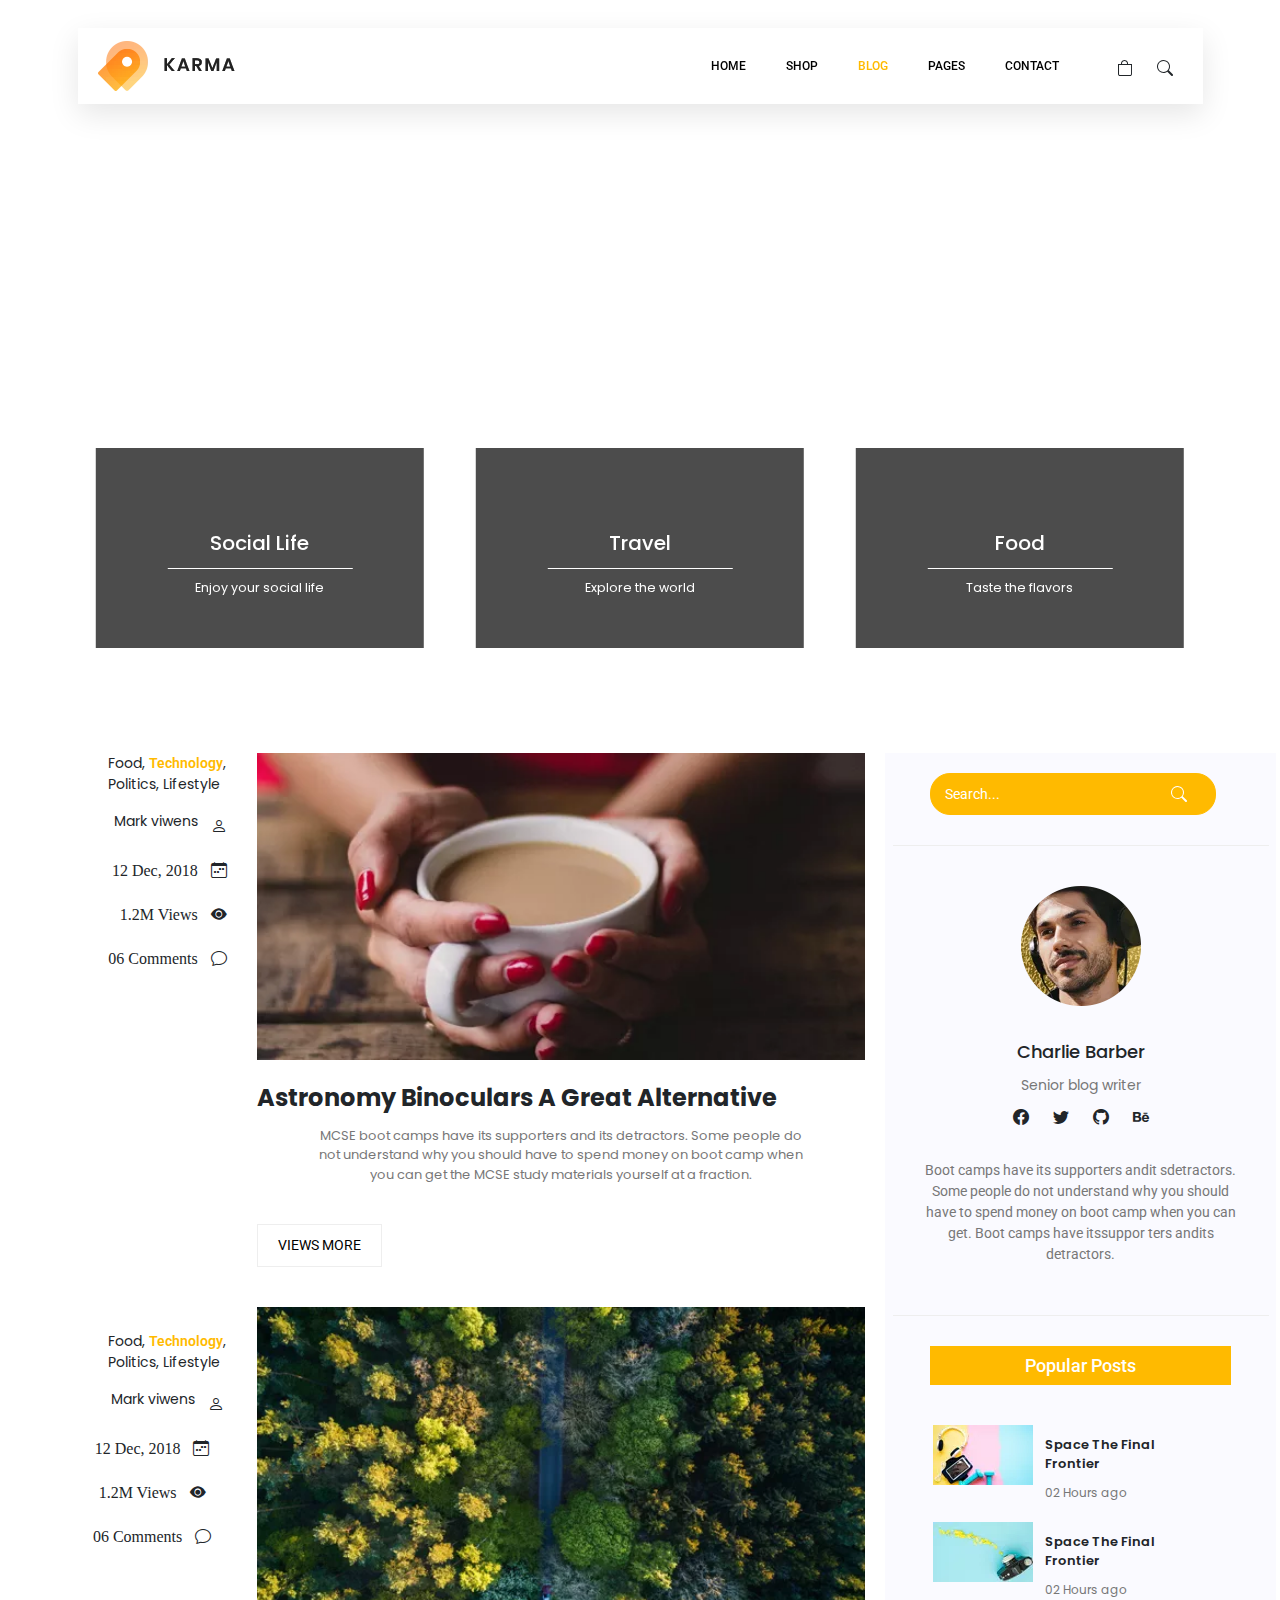
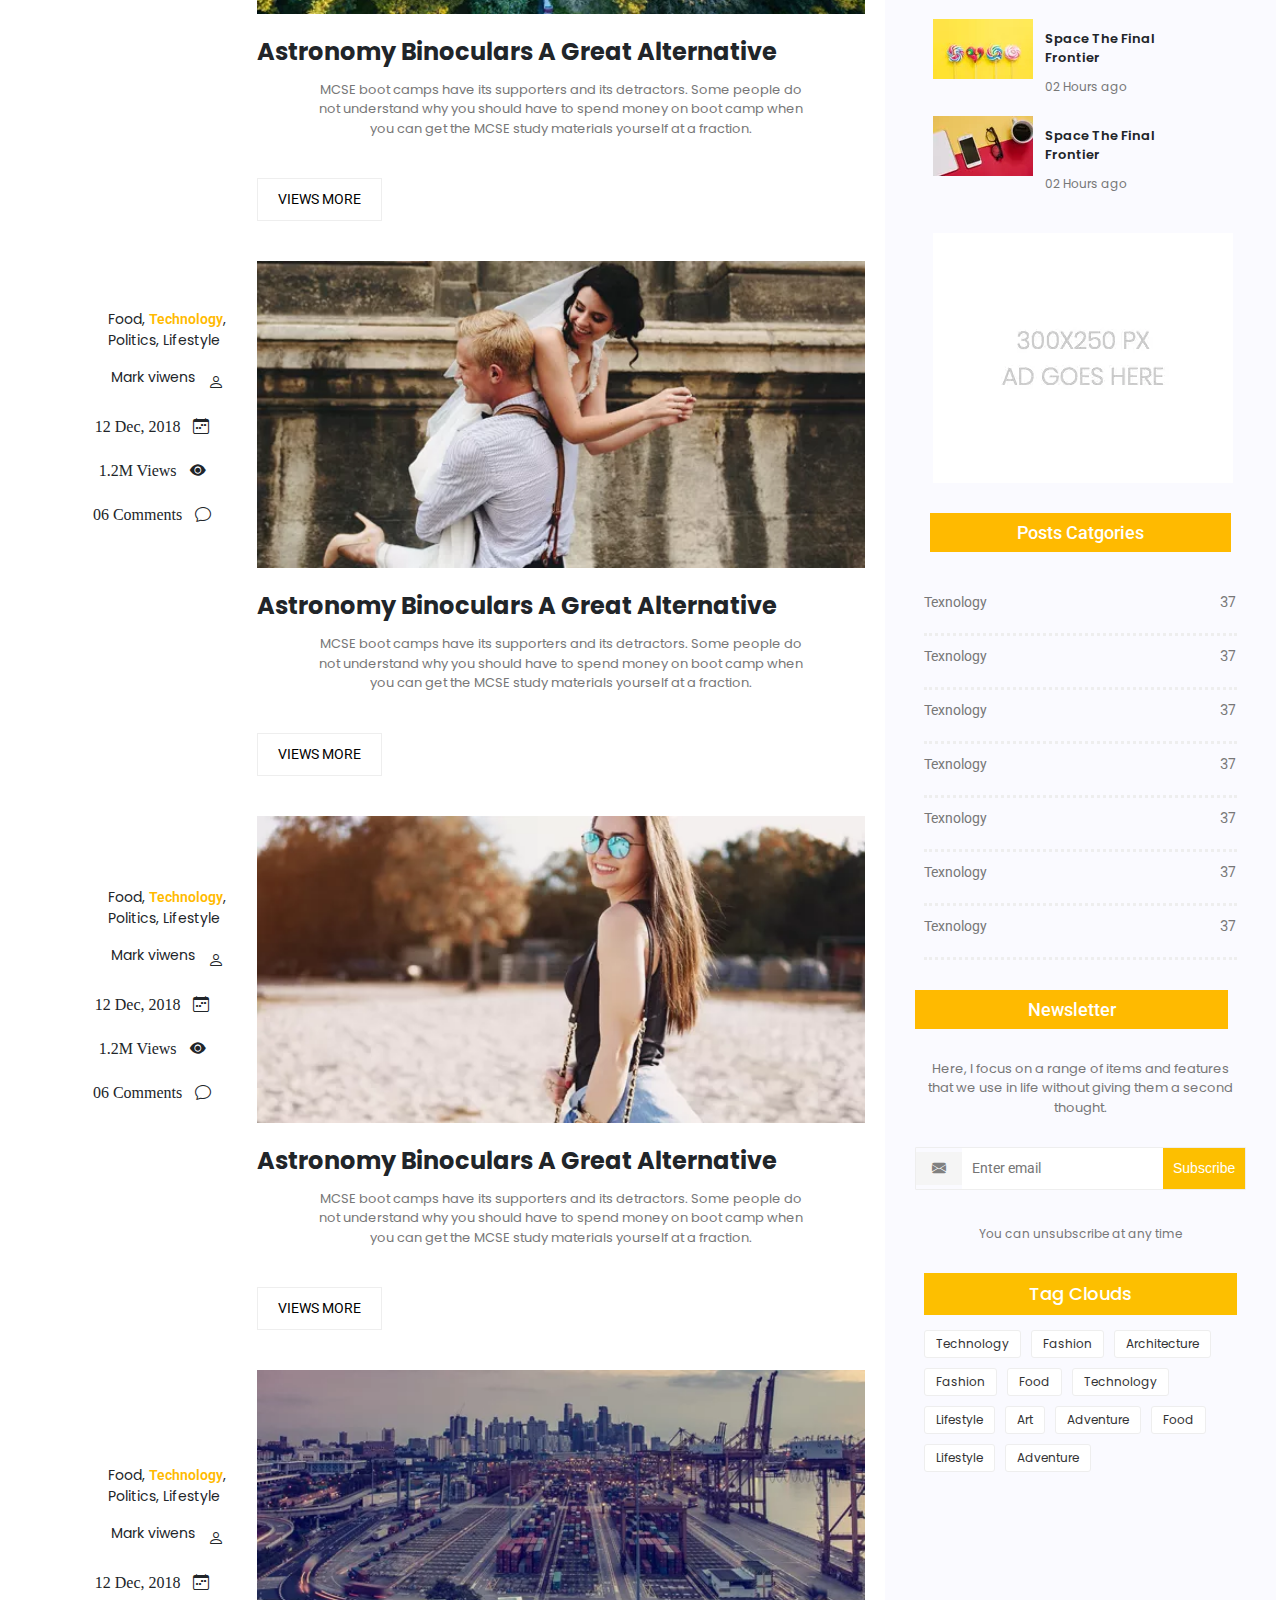
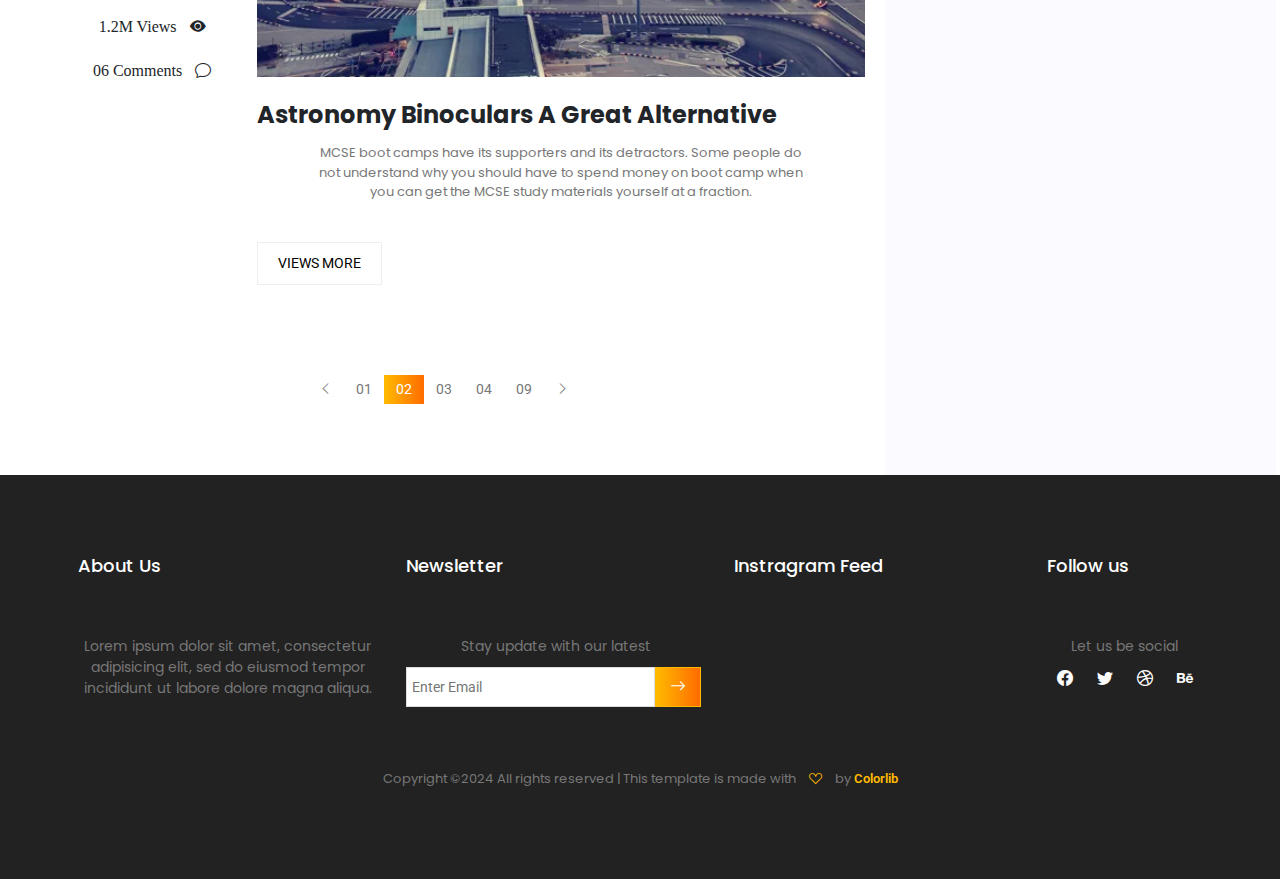
==== commit 2de327c4: "added some codes" ====
--- a/blog.html
+++ b/blog.html
@@ -48,19 +48,26 @@
                                 <a class="nav-link " href="index.html">Home</a>
                             </li>
                             <li class="nav-item dropdown">
-                                <a class="nav-link dropdown-toggle active" href="#" id="navbarDropdownMenuLink"
+                                <a class="nav-link dropdown-toggle  href="#" id="navbarDropdownMenuLink"
                                     data-bs-toggle="dropdown" aria-expanded="false">
                                     Shop
                                 </a>
                                 <ul class="dropdown-menu" aria-labelledby="navbarDropdownMenuLink">
                                     <li><a class="dropdown-item " href="shopcategory.html">SHOP CATEGORY</a></li>
                                     <li><a class="dropdown-item" href="productdetails.html">Product Details</a></li>
-
+                                    <li><a class="dropdown-item" href="shoppinngcard.html">Shoppping Cart</a></li>
                                 </ul>
                             </li>
-                            <li class="nav-item">
-                                <a class="nav-link" href="">Blog</a>
-                            </li>
+                            <li class="nav-item dropdown">
+                                <a class="nav-link dropdown-toggle active"" href="#" id="navbarDropdownMenuLink" data-bs-toggle="dropdown"
+                                  aria-expanded="false">
+                                 Blog
+                                </a>
+                                <ul class="dropdown-menu" aria-labelledby="navbarDropdownMenuLink">
+                                  <li><a class="dropdown-item" href="blog.html">Blog </a></li>
+                                  <li><a class="dropdown-item" href="blogdetails.html">Blog Details</a></li>
+                                
+                                </ul>
                             <li class="nav-item dropdown">
                                 <a class="nav-link dropdown-toggle" href="#" id="navbarDropdownMenuLink"
                                     data-bs-toggle="dropdown" aria-expanded="false">
@@ -68,8 +75,8 @@
                                 </a>
                                 <ul class="dropdown-menu" aria-labelledby="navbarDropdownMenuLink">
                                     <li><a class="dropdown-item" href="login.html">Login</a></li>
-                                    <li><a class="dropdown-item" href="#">Another action</a></li>
-                                    <li><a class="dropdown-item" href="#">Something else here</a></li>
+                                    <li><a class="dropdown-item" href="register.html">Register</a></li>
+                                 
                                 </ul>
                             </li>
                             <li class="nav-item">
@@ -142,6 +149,7 @@
             <div class="container">
                 <div class="blog-pages-inner">
                     <div class="blog-pages-inner-left">
+                        
                         <div class="blog-pages-inner-left-left-side">
                             <p>
                                 Food, <a href="">Technology</a>, Politics, Lifestyle
@@ -275,6 +283,7 @@
                                     <button class="blog-btn">
                                         Views more
                                     </button>
+
                                 </div>
                             </div>
 
@@ -348,6 +357,17 @@
                                     <button class="blog-btn">
                                         Views more
                                     </button>
+
+                                    <div class="paginationn">
+                                        <a href="#"><i class="bi bi-chevron-left"></i></a>
+                                        <a href="#">01</a>
+                                        <a href="#"   class="active">02</a>
+                                        <a href="#">03</a>
+                                    
+                                        <a href="#">04</a>
+                                        <a href="#">09</a>
+                                        <a href="#"><i class="bi bi-chevron-right"></i></a>
+                                      </div>
                                 </div>
                             </div>
                         </div>
@@ -525,6 +545,78 @@
             </div>
         </section>
 
-
-
-    </main>+    
+
+    </main>
+
+
+
+    <footer id="footer">
+        <div class="container">
+          <div class="footer">
+            <div class="about-us">
+              <h4>
+                About Us
+              </h4>
+              <p>Lorem ipsum dolor sit amet, consectetur adipisicing elit, sed do eiusmod tempor incididunt ut labore
+                dolore magna aliqua.</p>
+            </div>
+            <div class="newsletter">
+              <h4>Newsletter</h4>
+              <p>Stay update with our latest</p>
+              <div class="newsletter-input">
+                <input type="text" placeholder="Enter Email">
+                <button><i class="bi bi-arrow-right"></i></button>
+              </div>
+            </div>
+            <div class="insta">
+              <h4>Instragram Feed</h4>
+              <div class="insta-images">
+                <figure>
+                  <img src="./assets/images/i1.jpg.webp" alt="">
+                </figure>
+                <figure>
+                  <img src="./assets/images/i2.jpg.webp" alt="">
+                </figure>
+                <figure>
+                  <img src="./assets/images/i3.jpg.webp" alt="">
+                </figure>
+                <figure>
+                  <img src="./assets/images/i4.jpg.webp" alt="">
+                </figure>
+                <figure>
+                  <img src="./assets/images/i5.jpg.webp" alt="">
+                </figure>
+                <figure>
+                  <img src="./assets/images/i6.jpg.webp" alt="">
+                </figure>
+                <figure>
+                  <img src="./assets/images/i7.jpg.webp" alt="">
+                </figure>
+                <figure>
+                  <img src="./assets/images/i8.jpg.webp" alt="">
+                </figure>
+              </div>
+            </div>
+            <div class="follow">
+              <h4>Follow us</h4>
+              <p>Let us be social </p>
+              <div class="sosial-network">
+                <a href="https://www.facebook.com" target="_blank"><i class="bi bi-facebook"></i></a>
+                <a href="https://www.twitter.com" target="_blank"><i class="bi bi-twitter"></i></a>
+                <a href="https://www.dribbble.com" target="_blank"><i class="bi bi-dribbble"></i></a>
+                <a href="https://www.behance.net" target="_blank"><i class="bi bi-behance"></i></a>
+            </div>
+            
+            </div>
+          
+          </div>
+          <div class="copyright">
+            <p>
+               Copyright ©2024 All rights reserved | This template is made with <i class="bi bi-suit-heart"></i>  by <a href="">Colorlib</a>
+            </p>
+           
+          </div>
+        </div>
+        </div>
+      </footer>--- a/assets/css/main.css
+++ b/assets/css/main.css
@@ -74,8 +74,7 @@
 }
 
 h2 {
-  font-size: 3.6rem;
-  margin-bottom: 30px;
+  font-size: 2.7rem;
   margin-top: 1.5rem;
   font-family: "Poppins", sans-serif;
   align-items: center;
@@ -125,15 +124,39 @@
 }
 
 .button {
-  padding: 1rem 3rem;
+  padding: 1rem 2.5rem;
   color: white;
   background: linear-gradient(90deg, #ffba00 0%, #ff6c00 100%);
-  font-size: 1.8rem;
+  font-size: 1.5rem;
   margin-top: 4rem;
   border-radius: 3rem;
   border: 1px solid #ffba00;
   font-family: "Roboto", sans-serif;
   text-transform: uppercase;
+  cursor: pointer;
+  position: relative;
+  overflow: hidden;
+}
+.button::before {
+  content: "";
+  position: absolute;
+  top: 0;
+  left: -10%;
+  width: 120%;
+  height: 100%;
+  background: rgba(0, 0, 0, 0.283);
+  transform: skew(30deg) translateX(-100%);
+  opacity: 0;
+  transition: transform 0.2s cubic-bezier(0.3, 1, 0.8, 1), opacity 0.2s ease;
+  z-index: 1;
+}
+.button:hover::before {
+  transform: skew(30deg) translateX(0);
+  opacity: 1;
+}
+.button span {
+  position: relative;
+  z-index: 2;
 }
 
 .buttonsqr {
@@ -155,6 +178,40 @@
   font-size: 1.4rem;
   margin: 4rem 0rem;
   font-family: "Roboto";
+}
+
+.btnsqr {
+  padding: 1rem 3rem;
+  color: white;
+  background: linear-gradient(90deg, #ffba00 0%, #ff6c00 100%);
+  font-size: 1.8rem;
+  margin-top: 4rem;
+  border: 1px solid #ffba00;
+  font-family: "Roboto", sans-serif;
+  text-transform: uppercase;
+  position: relative;
+  overflow: hidden;
+}
+.btnsqr::before {
+  content: "";
+  position: absolute;
+  top: 0;
+  left: -10%;
+  width: 120%;
+  height: 100%;
+  background: rgba(0, 0, 0, 0.283);
+  transform: skew(30deg) translateX(-100%);
+  opacity: 0;
+  transition: transform 0.2s cubic-bezier(0.3, 1, 0.8, 1), opacity 0.2s ease;
+  z-index: 1;
+}
+.btnsqr:hover::before {
+  transform: skew(30deg) translateX(0);
+  opacity: 1;
+}
+.btnsqr span {
+  position: relative;
+  z-index: 2;
 }
 
 header {
@@ -334,8 +391,8 @@
 }
 #footer .container p {
   color: #777777;
-  font-size: 1.4rem;
-  margin-top: 4rem;
+  font-size: 1.3rem;
+  margin-top: 6rem;
   text-align: center;
 }
 #footer .container p i {
@@ -440,6 +497,8 @@
   position: relative;
 }
 #image-gallery .boxes .box img {
+  -o-object-fit: cover;
+     object-fit: cover;
   width: 100%;
   height: 100%;
   transition: filter 0.3s ease-in-out;
@@ -666,6 +725,7 @@
   width: calc(20% - 1rem);
   -o-object-fit: cover;
      object-fit: cover;
+  cursor: pointer;
 }
 #brands .container .brands figure img {
   opacity: 0.5;
@@ -857,6 +917,55 @@
     width: 100%;
   }
 }
+.our-product-cards-card-icon {
+  display: flex;
+  align-items: center;
+}
+.our-product-cards-card-icon .icon-container {
+  position: relative;
+  width: 30px;
+  margin-right: 0.7rem;
+  height: 30px;
+  background-color: #828BB2;
+  border-radius: 50%;
+  display: flex;
+  align-items: center;
+  justify-content: center;
+  cursor: pointer;
+  transition: all 1s;
+}
+.our-product-cards-card-icon .icon-container:hover {
+  transition: all 0.3s;
+  background-image: linear-gradient(90deg, #ffba00 0%, #ff6c00 100%);
+}
+.our-product-cards-card-icon .icon-container i {
+  font-size: 1.2rem;
+  color: white;
+}
+.our-product-cards-card-icon .icon-label {
+  display: none;
+  text-decoration: none;
+  font-size: 1.1rem;
+  color: #333;
+  white-space: nowrap;
+  text-transform: uppercase;
+  transition: all 1s;
+}
+.our-product-cards-card-icon .icon-label.show {
+  display: block;
+  transform: translateX(10);
+}
+.our-product-cards-card-icon .icon-container:hover + .icon-label {
+  display: block;
+  transition: all 0.3s;
+}
+
+.form-select:focus {
+  border-color: white;
+  outline: 0;
+  box-shadow: 0 0 0 0.25rem white;
+}
+
 iframe {
   width: 100%;
   height: 60rem;
@@ -1045,6 +1154,10 @@
   padding-top: 1.5rem;
 }
 #category .container .category .row .col-3 .category-part .filter .form-check .form-check-input:checked {
+  background-color: #ffba00;
+  border-color: #ffba00;
+}
+#category .container .category .row .col-3 .category-part .filter .form-check .active-check {
   background-color: #ffba00;
   border-color: #ffba00;
 }
@@ -1240,14 +1353,14 @@
   text-transform: uppercase;
   font-size: 2.5rem;
 }
-#login .container .login-right-side-text a {
+#login .container .login-right-side-text .link-password {
   color: #777777 !important;
   display: block;
   text-align: center;
   font-weight: 400;
 }
 
-.login-right-side input[type=password],
+.login-right-side input[type=password], .login-right-side input[type=email],
 .login-right-side input[type=text] {
   width: 100%;
   display: block;
@@ -1255,14 +1368,14 @@
   border: none;
   border-bottom: 1px solid grey;
 }
-.login-right-side input[type=password]:focus,
+.login-right-side input[type=password]:focus, .login-right-side input[type=email]:focus,
 .login-right-side input[type=text]:focus {
   outline: none;
 }
-.login-right-side input[type=password]:focus ::-moz-placeholder, .login-right-side input[type=text]:focus ::-moz-placeholder {
+.login-right-side input[type=password]:focus ::-moz-placeholder, .login-right-side input[type=email]:focus ::-moz-placeholder, .login-right-side input[type=text]:focus ::-moz-placeholder {
   display: none;
 }
-.login-right-side input[type=password]:focus ::placeholder,
+.login-right-side input[type=password]:focus ::placeholder, .login-right-side input[type=email]:focus ::placeholder,
 .login-right-side input[type=text]:focus ::placeholder {
   display: none;
 }
@@ -1985,6 +2098,7 @@
   margin: 0 auto;
 }
 .blog-inner .container .blog-pages-inner .blog-pages-inner-right .search {
+  margin-top: 2rem;
   width: 95%;
   padding: 0.8rem 1.4rem;
   padding-right: 4rem;
@@ -1994,7 +2108,14 @@
   border-radius: 2rem;
   color: white;
 }
+.blog-inner .container .blog-pages-inner .blog-pages-inner-right .search::-moz-placeholder {
+  color: white;
+}
+.blog-inner .container .blog-pages-inner .blog-pages-inner-right .search::placeholder {
+  color: white;
+}
 .blog-inner .container .blog-pages-inner .blog-pages-inner-right .search-icon {
+  margin-top: 1rem;
   position: absolute;
   right: 4.4rem;
   top: 50%;
@@ -2177,4 +2298,395 @@
   text-decoration: none;
   font-weight: 400;
   border: 1px solid #EEEEEE;
+}
+
+@media (max-width: 756px) {
+  .blog-inner .container .blog-pages-inner {
+    display: block;
+  }
+  .left-side-withicon {
+    display: none;
+  }
+  .blog-pages-inner-left-left-side p, .blog-icon {
+    display: none !important;
+  }
+  #blog-images .container .blog-images {
+    flex-direction: column;
+  }
+  #blog-images .container .blog-images-box {
+    width: 100%;
+  }
+  .blog-inner .container .blog-pages-inner .blog-pages-inner-left .blog-pages-inner-left-left-side {
+    width: 0;
+  }
+  .blog-inner .container .blog-pages-inner .blog-pages-inner-left {
+    gap: 0rem;
+  }
+}
+.paginationn {
+  padding: 5rem 0rem 10rem 5rem;
+}
+
+.paginationn a {
+  color: #777777;
+  font-weight: 400;
+  background-color: white;
+  font-size: 1.4rem;
+  float: left;
+  padding: 4px 12px;
+  text-decoration: none;
+  transition: background-color 0.3s;
+}
+.paginationn a i {
+  margin: 0 !important;
+  font-size: 1.3rem !important;
+}
+
+.empty {
+  font-weight: 700 !important;
+  padding-bottom: 40%;
+  background-color: transparent !important;
+}
+.empty:hover {
+  background-color: transparent !important;
+}
+
+.paginationn a.active {
+  background: linear-gradient(90deg, #ffba00 0%, #ff6c00 100%);
+  color: white !important;
+}
+
+.paginationn a:hover:not(.active):not(.empty) {
+  background: linear-gradient(90deg, #ffba00 0%, #ff6c00 100%);
+  color: white !important;
+}
+
+.blog-detail {
+  margin: 9rem 0rem;
+}
+
+.blog-top-pic {
+  width: 100%;
+}
+.blog-top-pic img {
+  width: 100%;
+  -o-object-fit: cover;
+     object-fit: cover;
+}
+
+.blog-top-img {
+  width: 100%;
+}
+
+.iconm {
+  margin-top: 0rem !important;
+  text-align: end;
+}
+.iconm a {
+  color: #ffba00;
+}
+
+.blog-details-bottom {
+  display: flex;
+  margin-top: 5rem;
+  gap: 6rem;
+}
+
+.blog-text-details {
+  width: 90%;
+}
+.blog-text-details .blog-header {
+  font-size: 2.4rem;
+  font-weight: 700;
+}
+.blog-text-details .blog-header:hover {
+  color: rgb(183, 9, 9);
+  transition: all 1s;
+}
+.blog-text-details .p-desc {
+  text-align: left;
+  color: #777777;
+  width: 100%;
+  margin-bottom: 3rem;
+}
+
+.color-sosial-blog {
+  margin-top: 3rem;
+}
+.color-sosial-blog i {
+  opacity: 0.5;
+}
+.color-sosial-blog i:hover {
+  opacity: 1;
+  transition: all 0.3s;
+}
+
+.p-desc-box {
+  text-align: start;
+  color: #777777;
+  font-style: italic;
+  margin-top: 20px;
+  margin-bottom: 30px;
+  padding: 24px 35px 24px 30px;
+  background-color: white;
+  box-shadow: -20.84px 21.58px 30px 0px rgba(176, 176, 176, 0.1);
+}
+
+.blog-img-box {
+  display: flex;
+  gap: 4rem;
+}
+.blog-img-box img {
+  width: 50%;
+  -o-object-fit: cover;
+     object-fit: cover;
+}
+
+.blog-text-box {
+  color: #777777;
+  font-family: "Roboto";
+  padding-bottom: 4rem;
+}
+
+.direction-blog {
+  border-top: 1px solid #EEEEEE;
+  padding-top: 3rem;
+  display: flex;
+  justify-content: space-between;
+}
+.direction-blog .prev-side {
+  display: flex;
+  gap: 3rem;
+}
+.direction-blog .prev {
+  background-repeat: no-repeat;
+  width: 6rem;
+  height: 6rem;
+  background-size: cover;
+  position: relative;
+}
+.direction-blog .prev:nth-child(1) {
+  background-image: url(https://preview.colorlib.com/theme/karma/img/blog/prev.jpg);
+}
+.direction-blog .prev:nth-child(2) {
+  background-image: url(https://preview.colorlib.com/theme/karma/img/blog/next.jpg);
+}
+.direction-blog .prev i {
+  display: none;
+}
+.direction-blog .prev:hover i {
+  color: white;
+  font-size: 2.4rem;
+  justify-content: center;
+  align-items: center;
+  display: flex;
+  padding-top: 1rem;
+}
+.direction-blog .prev:hover::after {
+  content: "";
+  position: absolute;
+  top: 0;
+  left: 0;
+  width: 100%;
+  height: 100%;
+  background-color: rgba(0, 0, 0, 0.5);
+  z-index: 1;
+}
+.direction-blog .prev:hover i {
+  position: relative;
+  z-index: 2;
+}
+
+.prev-text p:nth-child(1) {
+  color: #777777;
+  font-size: 1.4rem;
+}
+.prev-text p:nth-child(2) {
+  font-weight: 600;
+  font-size: 1.8rem;
+}
+
+.comment-box {
+  padding: 5rem 3rem;
+  background-color: #FAFAFF;
+  border: 1px solid #EEEEEE;
+}
+.comment-box .comment-box-header h2 {
+  font-size: 2rem;
+  text-align: center;
+  font-weight: 500;
+}
+.comment-box .comment-box-text {
+  margin-top: 7rem;
+  display: flex;
+  justify-content: space-between;
+  align-items: center;
+  gap: 3rem;
+}
+.comment-box .comment-box-text-left {
+  display: flex;
+  gap: 4rem;
+}
+.comment-box .comment-box-text .reply {
+  border: 1px solid #EEEEEE;
+  padding: 0.5rem 3rem;
+  height: 3.3rem;
+  font-family: "Roboto";
+  text-transform: uppercase;
+  font-size: 1.4rem;
+  font-weight: 500;
+  background-color: white;
+}
+.comment-box .comment-box-text .reply:hover {
+  background-color: rgb(183, 9, 9);
+  color: white;
+  transition: all 1s;
+}
+.comment-box .comment-box-text-left img {
+  -o-object-fit: cover;
+     object-fit: cover;
+  width: 7rem;
+  height: 7rem;
+}
+.comment-box .comment-box-text-left p:nth-child(1) {
+  font-weight: 600;
+  font-size: 1.5rem;
+}
+.comment-box .comment-box-text-left span {
+  text-decoration: none;
+  font-weight: 400;
+  font-size: 1.4rem;
+}
+
+.details-form {
+  margin-top: 5rem;
+  padding: 2rem 5rem;
+  border: 1px solid #EEEEEE;
+  background-color: #FAFAFF;
+}
+.details-form .button {
+  padding: 1rem 2rem;
+  font-size: 1.5rem;
+}
+.details-form textarea {
+  margin-bottom: 2rem;
+  width: 100%;
+  height: 14rem;
+  display: block;
+  padding: 0.7rem 2.5rem;
+  border: none;
+}
+.details-form textarea::-moz-placeholder {
+  font-family: Poppins, sans-serif;
+  font-size: 1.4rem;
+}
+.details-form textarea::placeholder {
+  font-family: Poppins, sans-serif;
+  font-size: 1.4rem;
+}
+.details-form textarea:focus {
+  outline: none;
+}
+.details-form textarea:focus::-moz-placeholder {
+  color: transparent;
+}
+.details-form textarea:focus::placeholder {
+  color: transparent;
+}
+.details-form .details-form-header {
+  text-align: center;
+  font-size: 2rem;
+  font-weight: 500;
+}
+.details-form input {
+  margin-bottom: 1rem;
+  border: none;
+  width: 100%;
+  display: block;
+  padding: 0.7rem 2.5rem;
+  border: none;
+  border: none;
+}
+.details-form input::-moz-placeholder {
+  font-family: Poppins, sans-serif;
+  font-size: 1.4rem;
+}
+.details-form input::placeholder {
+  font-family: Poppins, sans-serif;
+  font-size: 1.4rem;
+}
+.details-form input:focus {
+  outline: none;
+}
+.details-form input:focus::-moz-placeholder {
+  color: transparent;
+}
+.details-form input:focus::placeholder {
+  color: transparent;
+}
+.details-form .post-btn {
+  display: flex;
+  justify-content: center;
+}
+
+.input-details-top {
+  display: flex;
+  gap: 1rem;
+  padding: 5rem 0rem;
+}
+.input-details-top input {
+  width: 50%;
+}
+
+.blog-inner .container .blog-pages-inner .blog-pages-inner-left {
+  flex: 0 0 70%;
+}
+
+@media (max-width: 576px) {
+  .blog-img-box img {
+    width: 41%;
+    gap: 0rem;
+  }
+  .blog-img-box {
+    display: flex;
+    gap: 1rem;
+    width: 80%;
+    margin: 0 auto;
+  }
+  .direction-blog .prev-side {
+    width: 100%;
+  }
+  .direction-blog {
+    flex-direction: column;
+  }
+  .blog-text-details {
+    width: 80%;
+  }
+  .comment-box {
+    padding: 0rem;
+  }
+}
+.pasword-p {
+  font-size: 1.5rem !important;
+  text-transform: none !important;
+}
+.pasword-p a {
+  font-weight: 400;
+  color: #ffba00;
+}
+.pasword-p a:hover {
+  color: rgb(183, 9, 9);
+  transition: all 1s;
+}
+
+.register-input {
+  padding: 1rem 1rem !important;
+}
+
+.register-left {
+  margin: 10rem auto !important;
+}
+.register-left h3 {
+  font-size: 3rem !important;
+  width: 100%;
 }/*# sourceMappingURL=main.css.map */